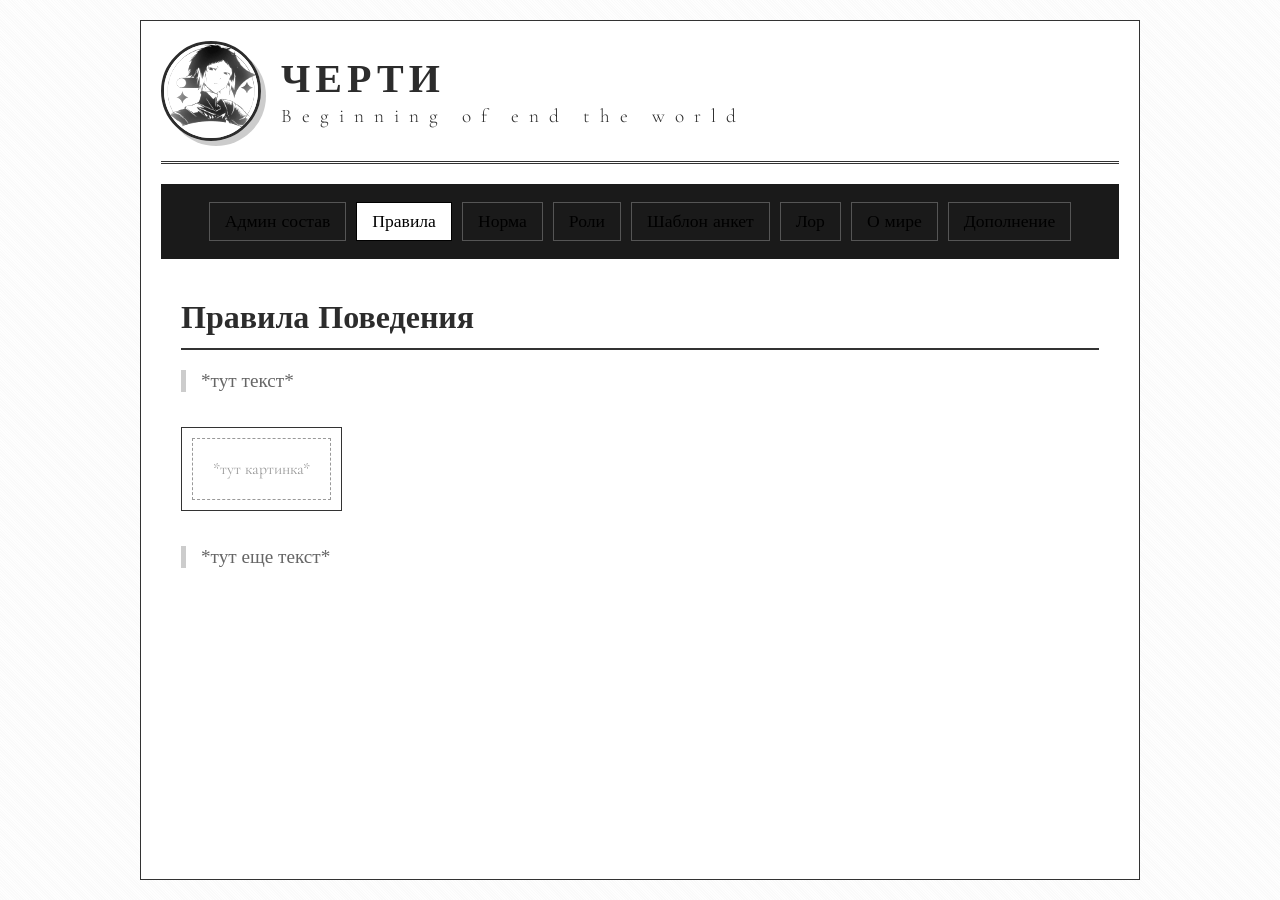
==== addition.html @ 8f694ada "Add files via upload" ====
<!DOCTYPE html>
<html lang="ru">
<head>
    <meta charset="UTF-8">
    <meta name="viewport" content="width=device-width, initial-scale=1.0">
    <title>Черти | Правила</title>
    <link href="https://fonts.googleapis.com/css2?family=Special+Elite&family=Cormorant+Garamond:wght@300;700&display=swap" rel="stylesheet">
    <link rel="stylesheet" href="style.css">
</head>
<body>

<div class="container">
    <header>
        <div class="logo-area">
            <div class="avatar-container">
                <img src="images/avatar.jpg" alt="Аватар">
            </div>
            <div class="site-title">
                <h1>Черти</h1>
                <span>Beginning of end the world</span>
            </div>
        </div>
    </header>

    <nav>
        <a href="index.html">Админ состав</a>
        <a href="rules.html" class="active">Правила</a>
        <a href="norm.html">Норма</a>
        <a href="roles.html">Роли</a>
        <a href="templates.html">Шаблон анкет</a>
        <a href="lore.html">Лор</a>
        <a href="world.html">О мире</a>
        <a href="addition.html">Дополнение</a>
    </nav>

    <div class="content-area">
        <div class="content-card">
            <h2>Правила Поведения</h2>
            
            <div class="placeholder-text">*тут текст*</div>
            
            <div class="img-wrapper">
                <!-- Сюда вставь ссылку на картинку из папки images -->
                <!-- <img src="images/tvoia_kartinka.jpg"> -->
                <div style="padding:20px; border:1px dashed #999; color:#999;">*тут картинка*</div>
            </div>
            
            <div class="placeholder-text">*тут еще текст*</div>
        </div>
    </div>
</div>

</body>
</html>
---- style.css ----
/* style.css */
* {
    margin: 0;
    padding: 0;
    box-sizing: border-box;
}

body {
    background-color: #f4f4f4;
    /* Эффект шума/газеты */
    background-image: 
        linear-gradient(rgba(255, 255, 255, 0.9), rgba(255, 255, 255, 0.9)),
        repeating-linear-gradient(45deg, #ccc 0px, #ccc 1px, transparent 1px, transparent 2px);
    color: #2c2c2c;
    font-family: 'Cormorant Garamond', serif;
    min-height: 100vh;
    display: flex;
    justify-content: center;
    padding: 20px;
}

.container {
    max-width: 1000px;
    width: 100%;
    background: rgba(255, 255, 255, 0.95);
    border: 1px solid #333;
    padding: 20px;
}

/* ШАПКА */
header {
    display: flex;
    align-items: center;
    justify-content: space-between;
    border-bottom: 3px double #333;
    padding-bottom: 20px;
    margin-bottom: 20px;
    flex-wrap: wrap;
}

.logo-area {
    display: flex;
    align-items: center;
    gap: 20px;
}

.avatar-container {
    width: 100px;
    height: 100px;
    border-radius: 50%;
    overflow: hidden;
    border: 3px solid #2c2c2c;
    box-shadow: 5px 5px 0px rgba(0,0,0,0.2);
}

.avatar-container img {
    width: 100%;
    height: 100%;
    object-fit: cover;
    filter: grayscale(100%) contrast(1.2);
}

.site-title h1 {
    font-family: 'Special Elite', cursive;
    font-size: 2.5rem;
    letter-spacing: 5px;
    text-transform: uppercase;
}

.site-title span {
    font-size: 1.2rem;
    font-weight: 300;
    letter-spacing: 10px;
}

/* НАВИГАЦИЯ */
nav {
    background: #1a1a1a;
    padding: 15px;
    margin-bottom: 20px;
    text-align: center;
}

nav a {
    color: #ddd;
    text-decoration: none;
    font-family: 'Special Elite', cursive;
    font-size: 1.1rem;
    border: 1px solid #555;
    padding: 8px 15px;
    display: inline-block;
    margin: 3px;
    transition: 0.3s;
}

nav a:hover, nav a.active {
    background: #fff;
    color: #000;
    border-color: #000;
}

/* КОНТЕНТ */
.content-area {
    min-height: 400px;
    padding: 20px;
}

.content-card h2 {
    font-family: 'Special Elite', cursive;
    font-size: 2rem;
    border-bottom: 2px solid #333;
    padding-bottom: 10px;
    margin-bottom: 20px;
}

/* ШАБЛОН КАРТИНОК */
.img-wrapper {
    margin: 20px 0;
    text-align: center;
    border: 1px solid #333;
    padding: 10px;
    background: #fff;
    display: inline-block;
}

.img-wrapper img {
    max-width: 100%;
    height: auto;
    filter: grayscale(80%);
    max-height: 400px;
}

/* Заглушки текста */
.placeholder-text {
    font-family: cursive;
    font-size: 1.2rem;
    color: #666;
    border-left: 5px solid #ccc;
    padding-left: 15px;
    margin: 15px 0;
}

/* --- Стиль для ссылок (Черный цвет) --- */
a {
    color: #000000 !important;         /* Черный цвет */
    text-decoration: underline;        /* Подчеркивание (можешь убрать, если не нужно) */
}

a:hover {
    color: #000000 !important;         /* При наведении тоже черный */
    text-decoration: none;             /* При наведении подчеркивание исчезает (или оставь) */
}

a:visited {
    color: #000000 !important;         /* Чтобы посещенные ссылки тоже были черными */
}
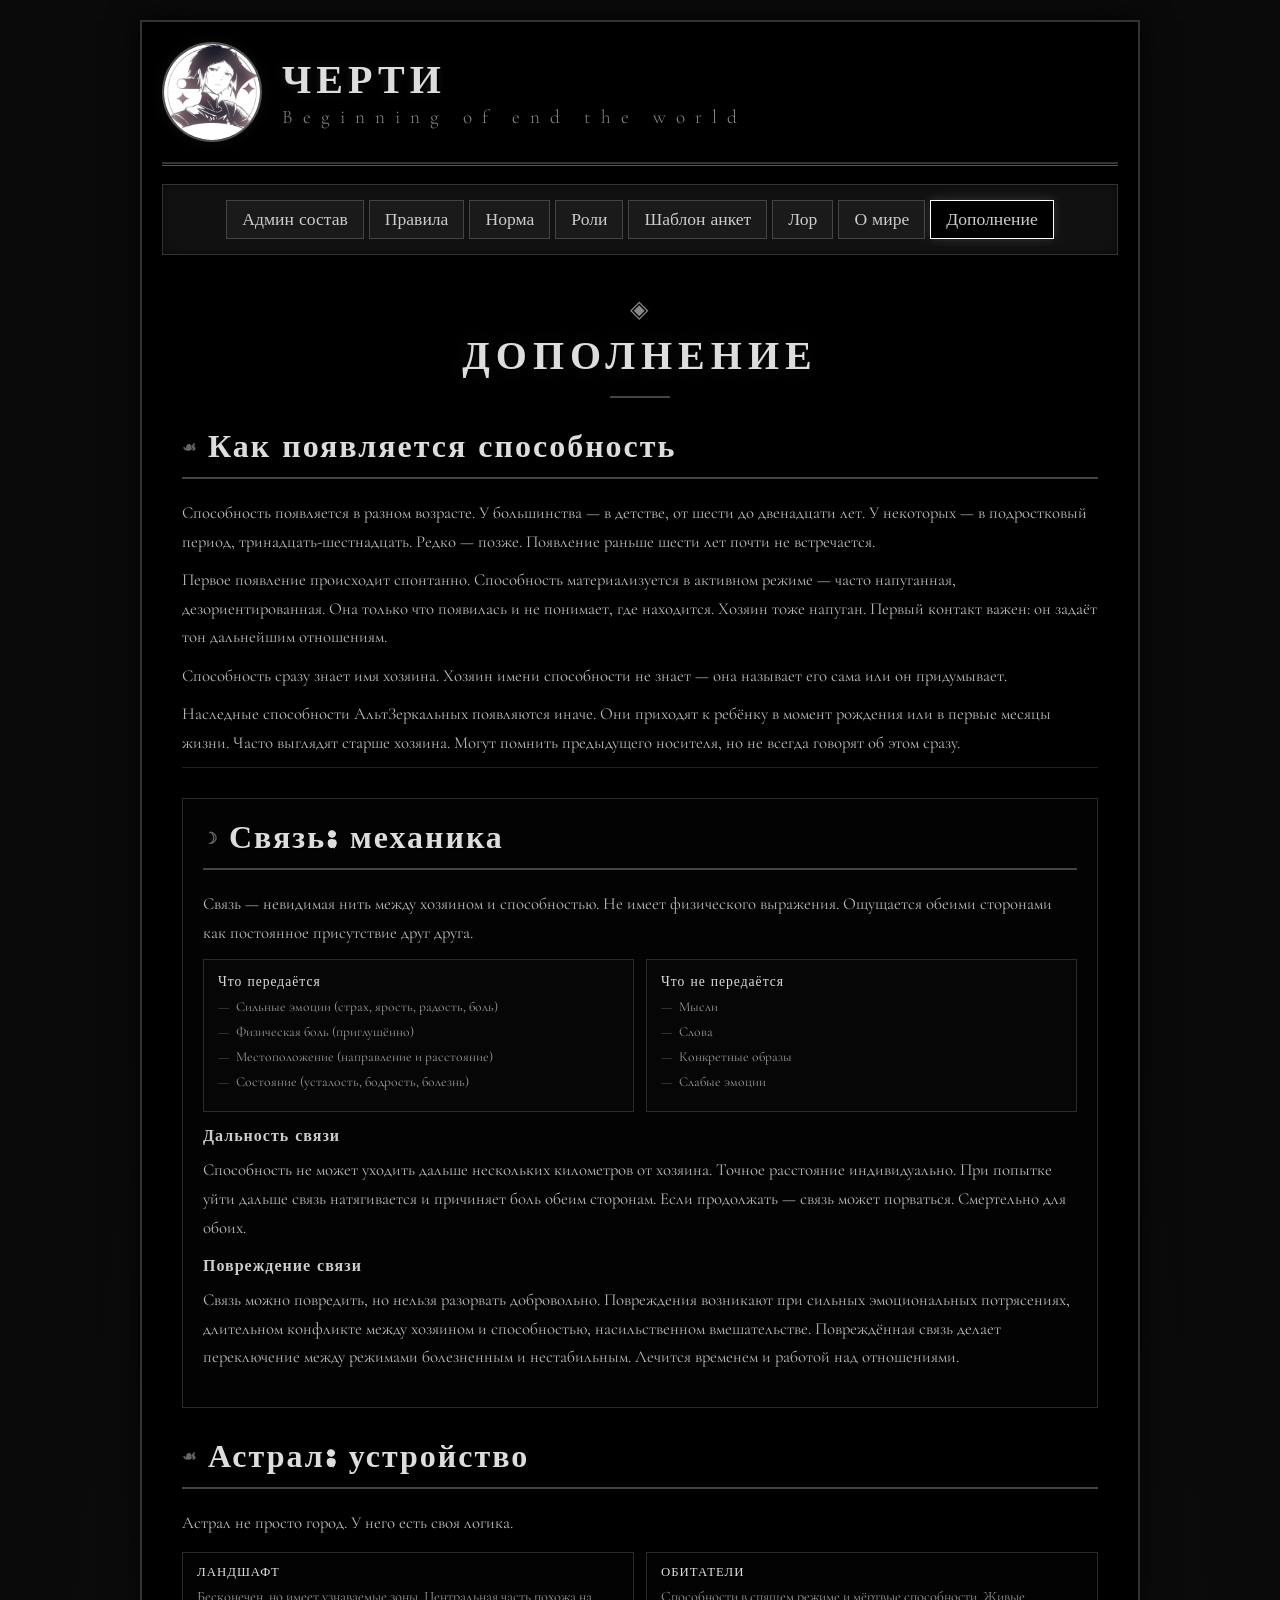
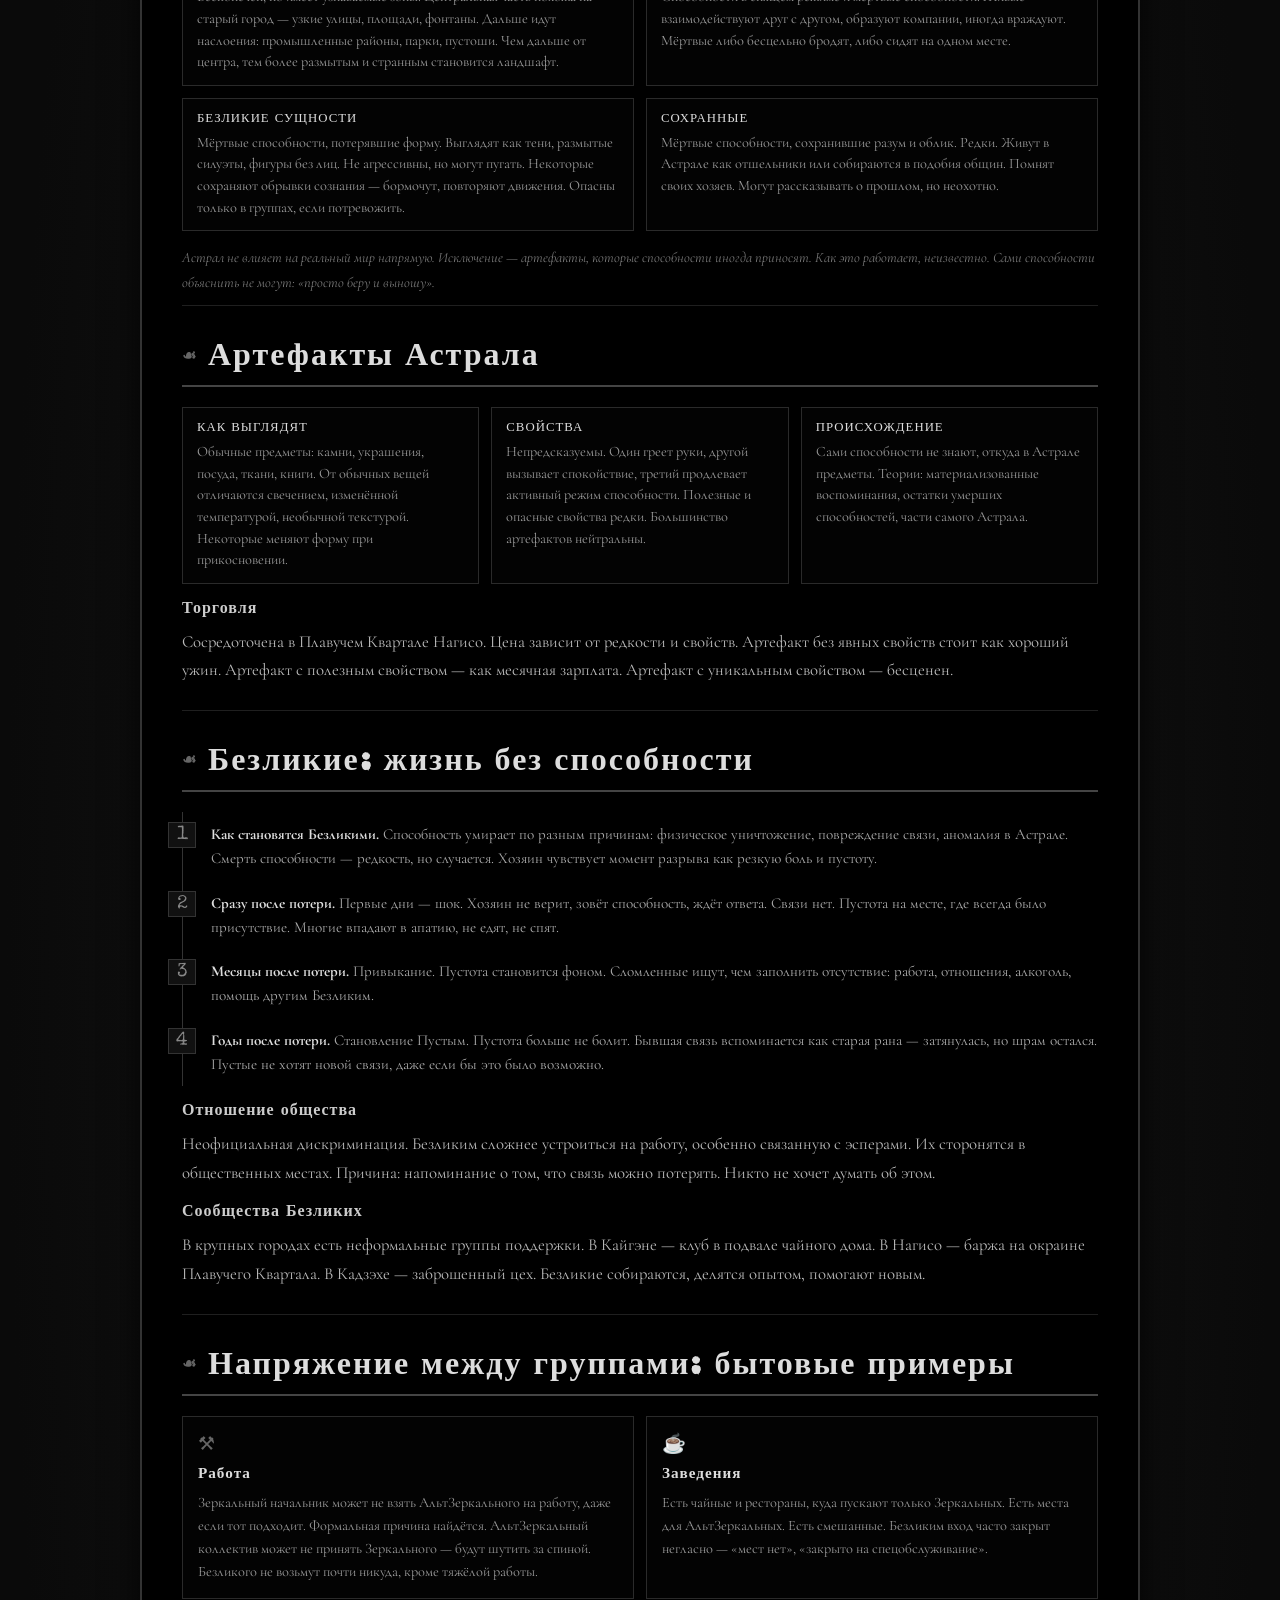
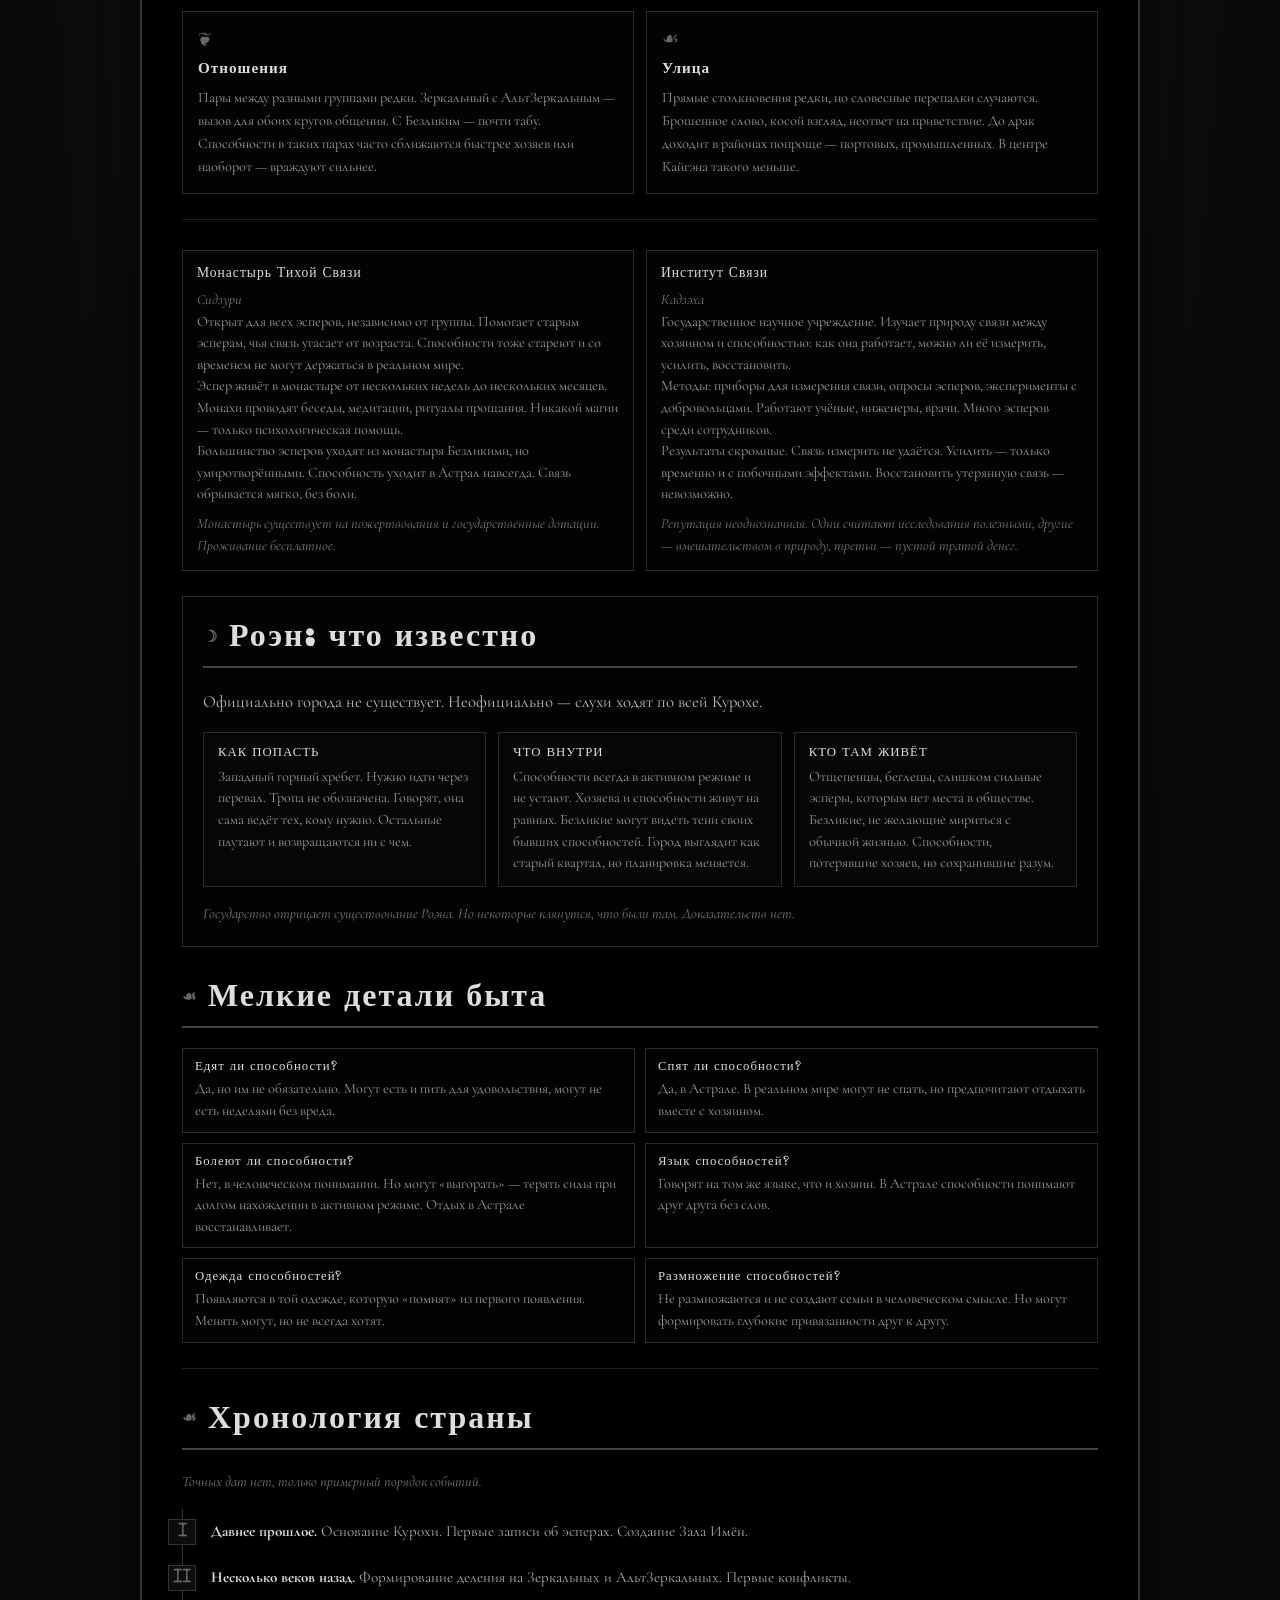
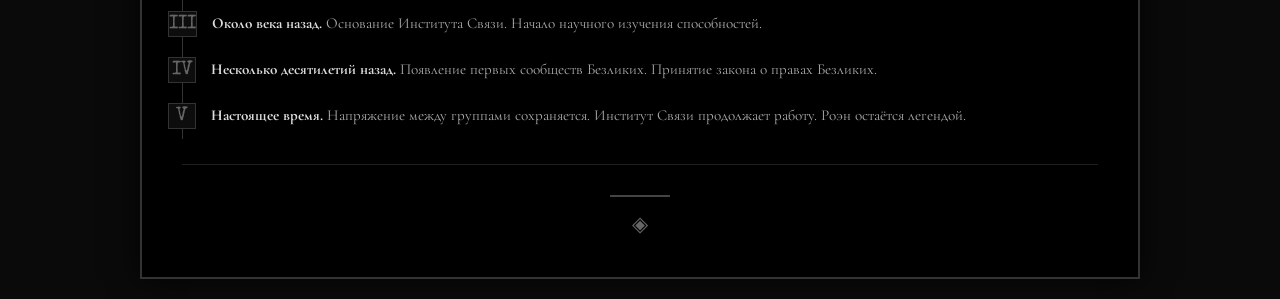
==== commit 9b81710d: "Add files via upload" ====
--- a/addition.html
+++ b/addition.html
@@ -3,8 +3,8 @@
 <head>
     <meta charset="UTF-8">
     <meta name="viewport" content="width=device-width, initial-scale=1.0">
-    <title>Черти | Правила</title>
-    <link href="https://fonts.googleapis.com/css2?family=Special+Elite&family=Cormorant+Garamond:wght@300;700&display=swap" rel="stylesheet">
+    <title>Черти | Дополнение</title>
+    <link href="https://fonts.googleapis.com/css2?family=Special+Elite&family=Cormorant+Garamond:wght@300;400;700&display=swap" rel="stylesheet">
     <link rel="stylesheet" href="style.css">
 </head>
 <body>
@@ -24,31 +24,335 @@
 
     <nav>
         <a href="index.html">Админ состав</a>
-        <a href="rules.html" class="active">Правила</a>
+        <a href="rules.html">Правила</a>
         <a href="norm.html">Норма</a>
         <a href="roles.html">Роли</a>
         <a href="templates.html">Шаблон анкет</a>
         <a href="lore.html">Лор</a>
         <a href="world.html">О мире</a>
-        <a href="addition.html">Дополнение</a>
+        <a href="addition.html" class="active">Дополнение</a>
     </nav>
 
     <div class="content-area">
         <div class="content-card">
-            <h2>Правила Поведения</h2>
             
-            <div class="placeholder-text">*тут текст*</div>
-            
-            <div class="img-wrapper">
-                <!-- Сюда вставь ссылку на картинку из папки images -->
-                <!-- <img src="images/tvoia_kartinka.jpg"> -->
-                <div style="padding:20px; border:1px dashed #999; color:#999;">*тут картинка*</div>
-            </div>
-            
-            <div class="placeholder-text">*тут еще текст*</div>
+            <!-- Заголовок -->
+            <div class="world-header">
+                <div class="world-symbol">◈</div>
+                <h1>Дополнение</h1>
+                <div class="world-divider"></div>
+            </div>
+
+            <!-- Как появляется способность -->
+            <div class="world-section" id="appearance">
+                <h2 class="world-section-title">
+                    <span class="world-section-icon">☙</span> Как появляется способность
+                </h2>
+                <p>Способность появляется в разном возрасте. У большинства — в детстве, от шести до двенадцати лет. У некоторых — в подростковый период, тринадцать-шестнадцать. Редко — позже. Появление раньше шести лет почти не встречается.</p>
+                <p>Первое появление происходит спонтанно. Способность материализуется в активном режиме — часто напуганная, дезориентированная. Она только что появилась и не понимает, где находится. Хозяин тоже напуган. Первый контакт важен: он задаёт тон дальнейшим отношениям.</p>
+                <p>Способность сразу знает имя хозяина. Хозяин имени способности не знает — она называет его сама или он придумывает.</p>
+                <p>Наследные способности АльтЗеркальных появляются иначе. Они приходят к ребёнку в момент рождения или в первые месяцы жизни. Часто выглядят старше хозяина. Могут помнить предыдущего носителя, но не всегда говорят об этом сразу.</p>
+            </div>
+
+            <!-- Связь: механика -->
+            <div class="world-section world-section--highlight" id="bond">
+                <h2 class="world-section-title">
+                    <span class="world-section-icon">☽</span> Связь: механика
+                </h2>
+                <p>Связь — невидимая нить между хозяином и способностью. Не имеет физического выражения. Ощущается обеими сторонами как постоянное присутствие друг друга.</p>
+
+                <div class="world-dual">
+                    <div class="world-dual-card">
+                        <div class="world-dual-label">Что передаётся</div>
+                        <ul class="world-list world-list--tight">
+                            <li>Сильные эмоции (страх, ярость, радость, боль)</li>
+                            <li>Физическая боль (приглушённо)</li>
+                            <li>Местоположение (направление и расстояние)</li>
+                            <li>Состояние (усталость, бодрость, болезнь)</li>
+                        </ul>
+                    </div>
+                    <div class="world-dual-card">
+                        <div class="world-dual-label">Что не передаётся</div>
+                        <ul class="world-list world-list--tight">
+                            <li>Мысли</li>
+                            <li>Слова</li>
+                            <li>Конкретные образы</li>
+                            <li>Слабые эмоции</li>
+                        </ul>
+                    </div>
+                </div>
+
+                <div class="world-subsection">
+                    <h3>Дальность связи</h3>
+                    <p>Способность не может уходить дальше нескольких километров от хозяина. Точное расстояние индивидуально. При попытке уйти дальше связь натягивается и причиняет боль обеим сторонам. Если продолжать — связь может порваться. Смертельно для обоих.</p>
+                </div>
+
+                <div class="world-subsection">
+                    <h3>Повреждение связи</h3>
+                    <p>Связь можно повредить, но нельзя разорвать добровольно. Повреждения возникают при сильных эмоциональных потрясениях, длительном конфликте между хозяином и способностью, насильственном вмешательстве. Повреждённая связь делает переключение между режимами болезненным и нестабильным. Лечится временем и работой над отношениями.</p>
+                </div>
+            </div>
+
+            <!-- Астрал: устройство -->
+            <div class="world-section" id="astral-details">
+                <h2 class="world-section-title">
+                    <span class="world-section-icon">☙</span> Астрал: устройство
+                </h2>
+                <p>Астрал не просто город. У него есть своя логика.</p>
+
+                <div class="world-info-grid">
+                    <div class="world-info-card">
+                        <div class="world-info-label">Ландшафт</div>
+                        <p>Бесконечен, но имеет узнаваемые зоны. Центральная часть похожа на старый город — узкие улицы, площади, фонтаны. Дальше идут наслоения: промышленные районы, парки, пустоши. Чем дальше от центра, тем более размытым и странным становится ландшафт.</p>
+                    </div>
+                    <div class="world-info-card">
+                        <div class="world-info-label">Обитатели</div>
+                        <p>Способности в спящем режиме и мёртвые способности. Живые взаимодействуют друг с другом, образуют компании, иногда враждуют. Мёртвые либо бесцельно бродят, либо сидят на одном месте.</p>
+                    </div>
+                    <div class="world-info-card">
+                        <div class="world-info-label">Безликие сущности</div>
+                        <p>Мёртвые способности, потерявшие форму. Выглядят как тени, размытые силуэты, фигуры без лиц. Не агрессивны, но могут пугать. Некоторые сохраняют обрывки сознания — бормочут, повторяют движения. Опасны только в группах, если потревожить.</p>
+                    </div>
+                    <div class="world-info-card">
+                        <div class="world-info-label">Сохранные</div>
+                        <p>Мёртвые способности, сохранившие разум и облик. Редки. Живут в Астрале как отшельники или собираются в подобия общин. Помнят своих хозяев. Могут рассказывать о прошлом, но неохотно.</p>
+                    </div>
+                </div>
+
+                <p class="world-note">Астрал не влияет на реальный мир напрямую. Исключение — артефакты, которые способности иногда приносят. Как это работает, неизвестно. Сами способности объяснить не могут: «просто беру и выношу».</p>
+            </div>
+
+            <!-- Артефакты Астрала -->
+            <div class="world-section" id="artifacts">
+                <h2 class="world-section-title">
+                    <span class="world-section-icon">☙</span> Артефакты Астрала
+                </h2>
+
+                <div class="world-info-grid world-info-grid--three">
+                    <div class="world-info-card">
+                        <div class="world-info-label">Как выглядят</div>
+                        <p>Обычные предметы: камни, украшения, посуда, ткани, книги. От обычных вещей отличаются свечением, изменённой температурой, необычной текстурой. Некоторые меняют форму при прикосновении.</p>
+                    </div>
+                    <div class="world-info-card">
+                        <div class="world-info-label">Свойства</div>
+                        <p>Непредсказуемы. Один греет руки, другой вызывает спокойствие, третий продлевает активный режим способности. Полезные и опасные свойства редки. Большинство артефактов нейтральны.</p>
+                    </div>
+                    <div class="world-info-card">
+                        <div class="world-info-label">Происхождение</div>
+                        <p>Сами способности не знают, откуда в Астрале предметы. Теории: материализованные воспоминания, остатки умерших способностей, части самого Астрала.</p>
+                    </div>
+                </div>
+
+                <div class="world-subsection">
+                    <h3>Торговля</h3>
+                    <p>Сосредоточена в Плавучем Квартале Нагисо. Цена зависит от редкости и свойств. Артефакт без явных свойств стоит как хороший ужин. Артефакт с полезным свойством — как месячная зарплата. Артефакт с уникальным свойством — бесценен.</p>
+                </div>
+            </div>
+
+            <!-- Безликие: жизнь без способности -->
+            <div class="world-section" id="faceless-life">
+                <h2 class="world-section-title">
+                    <span class="world-section-icon">☙</span> Безликие: жизнь без способности
+                </h2>
+
+                <div class="world-timeline">
+                    <div class="world-timeline-item">
+                        <div class="world-timeline-marker">1</div>
+                        <div class="world-timeline-content">
+                            <strong>Как становятся Безликими.</strong> Способность умирает по разным причинам: физическое уничтожение, повреждение связи, аномалия в Астрале. Смерть способности — редкость, но случается. Хозяин чувствует момент разрыва как резкую боль и пустоту.
+                        </div>
+                    </div>
+                    <div class="world-timeline-item">
+                        <div class="world-timeline-marker">2</div>
+                        <div class="world-timeline-content">
+                            <strong>Сразу после потери.</strong> Первые дни — шок. Хозяин не верит, зовёт способность, ждёт ответа. Связи нет. Пустота на месте, где всегда было присутствие. Многие впадают в апатию, не едят, не спят.
+                        </div>
+                    </div>
+                    <div class="world-timeline-item">
+                        <div class="world-timeline-marker">3</div>
+                        <div class="world-timeline-content">
+                            <strong>Месяцы после потери.</strong> Привыкание. Пустота становится фоном. Сломленные ищут, чем заполнить отсутствие: работа, отношения, алкоголь, помощь другим Безликим.
+                        </div>
+                    </div>
+                    <div class="world-timeline-item">
+                        <div class="world-timeline-marker">4</div>
+                        <div class="world-timeline-content">
+                            <strong>Годы после потери.</strong> Становление Пустым. Пустота больше не болит. Бывшая связь вспоминается как старая рана — затянулась, но шрам остался. Пустые не хотят новой связи, даже если бы это было возможно.
+                        </div>
+                    </div>
+                </div>
+
+                <div class="world-subsection">
+                    <h3>Отношение общества</h3>
+                    <p>Неофициальная дискриминация. Безликим сложнее устроиться на работу, особенно связанную с эсперами. Их сторонятся в общественных местах. Причина: напоминание о том, что связь можно потерять. Никто не хочет думать об этом.</p>
+                </div>
+
+                <div class="world-subsection">
+                    <h3>Сообщества Безликих</h3>
+                    <p>В крупных городах есть неформальные группы поддержки. В Кайгэне — клуб в подвале чайного дома. В Нагисо — баржа на окраине Плавучего Квартала. В Кадзэхе — заброшенный цех. Безликие собираются, делятся опытом, помогают новым.</p>
+                </div>
+            </div>
+
+            <!-- Напряжение между группами -->
+            <div class="world-section" id="tension">
+                <h2 class="world-section-title">
+                    <span class="world-section-icon">☙</span> Напряжение между группами: бытовые примеры
+                </h2>
+
+                <div class="world-tension-grid">
+                    <div class="world-tension-card">
+                        <div class="world-tension-icon">⚒</div>
+                        <h3>Работа</h3>
+                        <p>Зеркальный начальник может не взять АльтЗеркального на работу, даже если тот подходит. Формальная причина найдётся. АльтЗеркальный коллектив может не принять Зеркального — будут шутить за спиной. Безликого не возьмут почти никуда, кроме тяжёлой работы.</p>
+                    </div>
+                    <div class="world-tension-card">
+                        <div class="world-tension-icon">☕</div>
+                        <h3>Заведения</h3>
+                        <p>Есть чайные и рестораны, куда пускают только Зеркальных. Есть места для АльтЗеркальных. Есть смешанные. Безликим вход часто закрыт негласно — «мест нет», «закрыто на спецобслуживание».</p>
+                    </div>
+                    <div class="world-tension-card">
+                        <div class="world-tension-icon">❦</div>
+                        <h3>Отношения</h3>
+                        <p>Пары между разными группами редки. Зеркальный с АльтЗеркальным — вызов для обоих кругов общения. С Безликим — почти табу. Способности в таких парах часто сближаются быстрее хозяев или наоборот — враждуют сильнее.</p>
+                    </div>
+                    <div class="world-tension-card">
+                        <div class="world-tension-icon">☙</div>
+                        <h3>Улица</h3>
+                        <p>Прямые столкновения редки, но словесные перепалки случаются. Брошенное слово, косой взгляд, неответ на приветствие. До драк доходит в районах попроще — портовых, промышленных. В центре Кайгэна такого меньше.</p>
+                    </div>
+                </div>
+            </div>
+
+            <!-- Монастырь Тихой Связи и Институт Связи -->
+            <div class="world-dual">
+                <div class="world-dual-card">
+                    <div class="world-dual-label">Монастырь Тихой Связи</div>
+                    <p class="world-note">Сидзури</p>
+                    <p>Открыт для всех эсперов, независимо от группы. Помогает старым эсперам, чья связь угасает от возраста. Способности тоже стареют и со временем не могут держаться в реальном мире.</p>
+                    <p>Эспер живёт в монастыре от нескольких недель до нескольких месяцев. Монахи проводят беседы, медитации, ритуалы прощания. Никакой магии — только психологическая помощь.</p>
+                    <p>Большинство эсперов уходят из монастыря Безликими, но умиротворёнными. Способность уходит в Астрал навсегда. Связь обрывается мягко, без боли.</p>
+                    <p class="world-note">Монастырь существует на пожертвования и государственные дотации. Проживание бесплатное.</p>
+                </div>
+                <div class="world-dual-card">
+                    <div class="world-dual-label">Институт Связи</div>
+                    <p class="world-note">Кадзэха</p>
+                    <p>Государственное научное учреждение. Изучает природу связи между хозяином и способностью: как она работает, можно ли её измерить, усилить, восстановить.</p>
+                    <p>Методы: приборы для измерения связи, опросы эсперов, эксперименты с добровольцами. Работают учёные, инженеры, врачи. Много эсперов среди сотрудников.</p>
+                    <p>Результаты скромные. Связь измерить не удаётся. Усилить — только временно и с побочными эффектами. Восстановить утерянную связь — невозможно.</p>
+                    <p class="world-note">Репутация неоднозначная. Одни считают исследования полезными, другие — вмешательством в природу, третьи — пустой тратой денег.</p>
+                </div>
+            </div>
+
+            <!-- Роэн -->
+            <div class="world-section world-section--mystery" id="roen">
+                <h2 class="world-section-title">
+                    <span class="world-section-icon">☽</span> Роэн: что известно
+                </h2>
+                <p>Официально города не существует. Неофициально — слухи ходят по всей Курохе.</p>
+                
+                <div class="world-info-grid world-info-grid--three">
+                    <div class="world-info-card">
+                        <div class="world-info-label">Как попасть</div>
+                        <p>Западный горный хребет. Нужно идти через перевал. Тропа не обозначена. Говорят, она сама ведёт тех, кому нужно. Остальные плутают и возвращаются ни с чем.</p>
+                    </div>
+                    <div class="world-info-card">
+                        <div class="world-info-label">Что внутри</div>
+                        <p>Способности всегда в активном режиме и не устают. Хозяева и способности живут на равных. Безликие могут видеть тени своих бывших способностей. Город выглядит как старый квартал, но планировка меняется.</p>
+                    </div>
+                    <div class="world-info-card">
+                        <div class="world-info-label">Кто там живёт</div>
+                        <p>Отщепенцы, беглецы, слишком сильные эсперы, которым нет места в обществе. Безликие, не желающие мириться с обычной жизнью. Способности, потерявшие хозяев, но сохранившие разум.</p>
+                    </div>
+                </div>
+
+                <p class="world-note">Государство отрицает существование Роэна. Но некоторые клянутся, что были там. Доказательств нет.</p>
+            </div>
+
+            <!-- Мелкие детали быта -->
+            <div class="world-section" id="everyday">
+                <h2 class="world-section-title">
+                    <span class="world-section-icon">☙</span> Мелкие детали быта
+                </h2>
+
+                <div class="world-details-grid">
+                    <div class="world-detail-item">
+                        <span class="world-detail-q">Едят ли способности?</span>
+                        <span class="world-detail-a">Да, но им не обязательно. Могут есть и пить для удовольствия, могут не есть неделями без вреда.</span>
+                    </div>
+                    <div class="world-detail-item">
+                        <span class="world-detail-q">Спят ли способности?</span>
+                        <span class="world-detail-a">Да, в Астрале. В реальном мире могут не спать, но предпочитают отдыхать вместе с хозяином.</span>
+                    </div>
+                    <div class="world-detail-item">
+                        <span class="world-detail-q">Болеют ли способности?</span>
+                        <span class="world-detail-a">Нет, в человеческом понимании. Но могут «выгорать» — терять силы при долгом нахождении в активном режиме. Отдых в Астрале восстанавливает.</span>
+                    </div>
+                    <div class="world-detail-item">
+                        <span class="world-detail-q">Язык способностей?</span>
+                        <span class="world-detail-a">Говорят на том же языке, что и хозяин. В Астрале способности понимают друг друга без слов.</span>
+                    </div>
+                    <div class="world-detail-item">
+                        <span class="world-detail-q">Одежда способностей?</span>
+                        <span class="world-detail-a">Появляются в той одежде, которую «помнят» из первого появления. Менять могут, но не всегда хотят.</span>
+                    </div>
+                    <div class="world-detail-item">
+                        <span class="world-detail-q">Размножение способностей?</span>
+                        <span class="world-detail-a">Не размножаются и не создают семьи в человеческом смысле. Но могут формировать глубокие привязанности друг к другу.</span>
+                    </div>
+                </div>
+            </div>
+
+            <!-- Хронология -->
+            <div class="world-section" id="timeline">
+                <h2 class="world-section-title">
+                    <span class="world-section-icon">☙</span> Хронология страны
+                </h2>
+                <p class="world-note">Точных дат нет, только примерный порядок событий.</p>
+
+                <div class="world-timeline">
+                    <div class="world-timeline-item">
+                        <div class="world-timeline-marker world-timeline-marker--dark">I</div>
+                        <div class="world-timeline-content">
+                            <strong>Давнее прошлое.</strong> Основание Курохи. Первые записи об эсперах. Создание Зала Имён.
+                        </div>
+                    </div>
+                    <div class="world-timeline-item">
+                        <div class="world-timeline-marker world-timeline-marker--dark">II</div>
+                        <div class="world-timeline-content">
+                            <strong>Несколько веков назад.</strong> Формирование деления на Зеркальных и АльтЗеркальных. Первые конфликты.
+                        </div>
+                    </div>
+                    <div class="world-timeline-item">
+                        <div class="world-timeline-marker world-timeline-marker--dark">III</div>
+                        <div class="world-timeline-content">
+                            <strong>Около века назад.</strong> Основание Института Связи. Начало научного изучения способностей.
+                        </div>
+                    </div>
+                    <div class="world-timeline-item">
+                        <div class="world-timeline-marker world-timeline-marker--dark">IV</div>
+                        <div class="world-timeline-content">
+                            <strong>Несколько десятилетий назад.</strong> Появление первых сообществ Безликих. Принятие закона о правах Безликих.
+                        </div>
+                    </div>
+                    <div class="world-timeline-item">
+                        <div class="world-timeline-marker world-timeline-marker--dark">V</div>
+                        <div class="world-timeline-content">
+                            <strong>Настоящее время.</strong> Напряжение между группами сохраняется. Институт Связи продолжает работу. Роэн остаётся легендой.
+                        </div>
+                    </div>
+                </div>
+            </div>
+
+            <!-- Футер -->
+            <div class="world-footer">
+                <div class="world-divider"></div>
+                <div class="world-symbol">◈</div>
+            </div>
+
         </div>
     </div>
 </div>
 
+<script src="script.js"></script>
 </body>
 </html>
--- a/style.css
+++ b/style.css
@@ -6,25 +6,27 @@
 }
 
 body {
-    background-color: #f4f4f4;
-    /* Эффект шума/газеты */
+    background-color: #0a0a0a;
     background-image: 
-        linear-gradient(rgba(255, 255, 255, 0.9), rgba(255, 255, 255, 0.9)),
-        repeating-linear-gradient(45deg, #ccc 0px, #ccc 1px, transparent 1px, transparent 2px);
-    color: #2c2c2c;
+        radial-gradient(ellipse at center, rgba(30,30,30,0.7) 0%, #0a0a0a 70%),
+        url("data:image/svg+xml,%3Csvg width='4' height='4' xmlns='http://www.w3.org/2000/svg'%3E%3Ccircle cx='2' cy='2' r='0.5' fill='%23333'/%3E%3C/svg%3E");
+    color: #ccc;
     font-family: 'Cormorant Garamond', serif;
     min-height: 100vh;
     display: flex;
     justify-content: center;
     padding: 20px;
+    overflow-x: hidden;
 }
 
 .container {
     max-width: 1000px;
     width: 100%;
-    background: rgba(255, 255, 255, 0.95);
-    border: 1px solid #333;
+    background: rgba(0, 0, 0, 1);
+    border: 2px solid #333;
     padding: 20px;
+    box-shadow: 0 0 30px rgba(0,0,0,0.8), inset 0 0 20px rgba(0,0,0,0.5);
+    overflow-x: hidden;
 }
 
 /* ШАПКА */
@@ -32,10 +34,21 @@
     display: flex;
     align-items: center;
     justify-content: space-between;
-    border-bottom: 3px double #333;
+    border-bottom: 2px solid #333;
     padding-bottom: 20px;
     margin-bottom: 20px;
     flex-wrap: wrap;
+    position: relative;
+}
+
+header::after {
+    content: '';
+    position: absolute;
+    bottom: -4px;
+    left: 0;
+    width: 100%;
+    height: 1px;
+    background: #555;
 }
 
 .logo-area {
@@ -49,15 +62,15 @@
     height: 100px;
     border-radius: 50%;
     overflow: hidden;
-    border: 3px solid #2c2c2c;
-    box-shadow: 5px 5px 0px rgba(0,0,0,0.2);
+    border: 2px solid #555;
+    box-shadow: 0 0 15px rgba(255,255,255,0.05);
+    flex-shrink: 0;
 }
 
 .avatar-container img {
     width: 100%;
     height: 100%;
     object-fit: cover;
-    filter: grayscale(100%) contrast(1.2);
 }
 
 .site-title h1 {
@@ -65,38 +78,58 @@
     font-size: 2.5rem;
     letter-spacing: 5px;
     text-transform: uppercase;
+    color: #ddd;
+    text-shadow: 2px 2px 0px #000, 0 0 10px rgba(255,255,255,0.1);
+    word-wrap: break-word;
 }
 
 .site-title span {
     font-size: 1.2rem;
     font-weight: 300;
     letter-spacing: 10px;
+    color: #888;
+    display: block;
 }
 
 /* НАВИГАЦИЯ */
 nav {
-    background: #1a1a1a;
+    background: #111;
+    border: 1px solid #333;
     padding: 15px;
     margin-bottom: 20px;
     text-align: center;
+    display: flex;
+    flex-wrap: wrap;
+    justify-content: center;
+    gap: 5px;
+    box-shadow: inset 0 0 10px rgba(0,0,0,0.5);
 }
 
 nav a {
-    color: #ddd;
+    color: #999;
     text-decoration: none;
     font-family: 'Special Elite', cursive;
     font-size: 1.1rem;
-    border: 1px solid #555;
+    border: 1px solid #444;
     padding: 8px 15px;
     display: inline-block;
-    margin: 3px;
     transition: 0.3s;
-}
-
-nav a:hover, nav a.active {
-    background: #fff;
-    color: #000;
-    border-color: #000;
+    white-space: nowrap;
+    background-color: #1a1a1a;
+}
+
+nav a:hover {
+    background: #000;
+    color: #fff;
+    border-color: #fff;
+    box-shadow: 0 0 10px rgba(255,255,255,0.1);
+}
+
+nav a.active {
+    background: #000;
+    color: #fff;
+    border-color: #fff;
+    box-shadow: 0 0 10px rgba(255,255,255,0.15);
 }
 
 /* КОНТЕНТ */
@@ -108,49 +141,1724 @@
 .content-card h2 {
     font-family: 'Special Elite', cursive;
     font-size: 2rem;
-    border-bottom: 2px solid #333;
+    color: #ddd;
+    border-bottom: 2px solid #444;
     padding-bottom: 10px;
     margin-bottom: 20px;
+    text-shadow: 1px 1px 0px #000;
+    word-wrap: break-word;
 }
 
 /* ШАБЛОН КАРТИНОК */
 .img-wrapper {
     margin: 20px 0;
     text-align: center;
-    border: 1px solid #333;
+    border: 1px solid #444;
     padding: 10px;
-    background: #fff;
+    background: #111;
     display: inline-block;
+    max-width: 100%;
+    box-shadow: 0 0 15px rgba(0,0,0,0.5);
 }
 
 .img-wrapper img {
     max-width: 100%;
     height: auto;
-    filter: grayscale(80%);
+    filter: grayscale(100%) contrast(1.2) brightness(0.9);
     max-height: 400px;
+    object-fit: contain;
 }
 
 /* Заглушки текста */
 .placeholder-text {
-    font-family: cursive;
+    font-size: 1.2rem;
+    color: #bbb;
+    border-left: 3px solid #555;
+    padding-left: 15px;
+    margin: 15px 0;
+    line-height: 1.5;
+}
+
+/* ССЫЛКИ */
+a {
+    color: #ccc !important;
+    text-decoration: underline;
+    transition: 0.2s;
+}
+
+a:hover {
+    color: #fff !important;
+    text-decoration: none;
+}
+
+a:visited {
+    color: #aaa !important;
+}
+
+/* --- АДАПТАЦИЯ ДЛЯ ТЕЛЕФОНОВ И ПЛАНШЕТОВ --- */
+
+@media screen and (max-width: 768px) {
+    
+    body {
+        padding: 10px;
+    }
+
+    .container {
+        padding: 15px;
+        border-width: 1px;
+    }
+
+    header {
+        flex-direction: column;
+        text-align: center;
+        gap: 15px;
+        padding-bottom: 15px;
+        margin-bottom: 15px;
+    }
+
+    .logo-area {
+        flex-direction: column;
+        align-items: center;
+        gap: 15px;
+    }
+
+    .avatar-container {
+        width: 80px;
+        height: 80px;
+    }
+
+    .site-title h1 {
+        font-size: 1.8rem;
+        letter-spacing: 3px;
+    }
+
+    .site-title span {
+        font-size: 1rem;
+        letter-spacing: 6px;
+        margin-top: 5px;
+    }
+
+    nav {
+        padding: 12px 8px;
+        gap: 5px;
+    }
+
+    nav a {
+        font-size: 1rem;
+        padding: 10px 14px;
+        flex: 1 1 auto;
+        min-width: 85px;
+        max-width: 45%;
+        text-align: center;
+    }
+
+    .content-area {
+        padding: 15px 5px;
+        min-height: auto;
+    }
+
+    .content-card h2 {
+        font-size: 1.6rem;
+    }
+
+    .placeholder-text {
+        font-size: 1.1rem;
+        padding-left: 12px;
+    }
+
+    .img-wrapper {
+        width: 100%;
+        display: block;
+        margin: 15px 0;
+        padding: 8px;
+    }
+
+    .img-wrapper img {
+        width: 100%;
+        height: auto;
+        max-height: 300px;
+    }
+}
+
+@media screen and (max-width: 480px) {
+    
+    body {
+        padding: 5px;
+    }
+
+    .container {
+        padding: 10px;
+    }
+
+    header {
+        gap: 10px;
+        padding-bottom: 10px;
+        margin-bottom: 10px;
+    }
+
+    .logo-area {
+        gap: 10px;
+    }
+
+    .avatar-container {
+        width: 65px;
+        height: 65px;
+    }
+
+    .site-title h1 {
+        font-size: 1.5rem;
+        letter-spacing: 2px;
+    }
+
+    .site-title span {
+        font-size: 0.9rem;
+        letter-spacing: 4px;
+    }
+
+    nav {
+        padding: 8px 5px;
+        gap: 4px;
+    }
+
+    nav a {
+        font-size: 0.9rem;
+        padding: 8px 12px;
+        min-width: 75px;
+        max-width: 48%;
+    }
+
+    .content-card h2 {
+        font-size: 1.4rem;
+    }
+
+    .placeholder-text {
+        font-size: 1rem;
+    }
+
+    .img-wrapper img {
+        max-height: 200px;
+    }
+}
+
+/* ========== СТИЛИ ДЛЯ РОЛЕЙ ========== */
+
+/* Заголовок фракции */
+.faction-title {
+    font-family: 'Special Elite', cursive;
+    font-size: 1.3rem;
+    color: #ddd;
+    margin: 25px 0 10px 0;
+    padding-bottom: 5px;
+    border-bottom: 1px dashed #444;
+}
+
+/* Список ролей */
+.roles-list {
+    display: flex;
+    flex-direction: column;
+    gap: 4px;
+    margin-bottom: 10px;
+}
+
+/* Одна строка роли */
+.role-item {
+    font-size: 1.1rem;
+    color: #bbb;
+    display: flex;
+    align-items: center;
+    gap: 8px;
+    padding: 3px 0;
+}
+
+/* Иконка статуса */
+.status {
+    display: inline-block;
+    width: 24px;
+    height: 24px;
+    background-size: contain;
+    background-repeat: no-repeat;
+    background-position: center;
+    flex-shrink: 0;
+    margin-left: 5px;
+}
+
+/* Свободно — нет картинки (пусто) */
+.status-free {
+    background-image: none;
+}
+
+/* Занято */
+.status-taken {
+    background-image: url('images/status-taken.png');
+}
+
+/* Бронь */
+.status-reserved {
+    background-image: url('images/status-reserved.png');
+}
+
+/* Ищем активно */
+.status-searching {
+    background-image: url('images/status-searching.png');
+}
+
+/* Адаптация для телефонов */
+@media screen and (max-width: 768px) {
+    .faction-title {
+        font-size: 1.1rem;
+    }
+    
+    .role-item {
+        font-size: 1rem;
+    }
+    
+    .status {
+        width: 20px;
+        height: 20px;
+    }
+}
+
+@media screen and (max-width: 480px) {
+    .faction-title {
+        font-size: 1rem;
+    }
+    
+    .role-item {
+        font-size: 0.9rem;
+    }
+    
+    .status {
+        width: 18px;
+        height: 18px;
+    }
+}
+
+/* ========== ЛОР ========== */
+
+.lore-header {
+    text-align: center;
+    margin-bottom: 25px;
+}
+
+.lore-header .lore-symbol {
+    font-size: 1.5rem;
+    color: #888;
+    margin-bottom: 8px;
+    letter-spacing: 3px;
+}
+
+.lore-header h1 {
+    font-family: 'Special Elite', cursive;
+    font-size: 3rem;
+    color: #ddd;
+    letter-spacing: 8px;
+    text-transform: uppercase;
+    margin: 0 0 5px 0;
+    text-shadow: 2px 2px 0px #000, 0 0 20px rgba(255,255,255,0.08);
+}
+
+.lore-subtitle {
+    font-family: 'Cormorant Garamond', serif;
+    font-size: 1.3rem;
+    color: #777;
+    letter-spacing: 6px;
+    text-transform: lowercase;
+    font-weight: 300;
+    margin-bottom: 15px;
+}
+
+.lore-divider {
+    width: 80px;
+    height: 2px;
+    background: #444;
+    margin: 0 auto;
+}
+
+/* Секция */
+.lore-section {
+    margin: 20px 0;
+    padding: 10px 10px 10px 45px;
+    position: relative;
+    border-left: 1px solid #333;
+}
+
+.lore-section p {
+    font-size: 1.1rem;
+    color: #bbb;
+    line-height: 1.7;
+    margin-bottom: 10px;
+    font-weight: 400;
+}
+
+.lore-section p:last-child {
+    margin-bottom: 0;
+}
+
+.lore-section-icon {
+    position: absolute;
+    left: 12px;
+    top: 10px;
     font-size: 1.2rem;
     color: #666;
-    border-left: 5px solid #ccc;
+}
+
+/* Разделитель секций */
+.lore-section-divider {
+    text-align: center;
+    font-family: 'Special Elite', cursive;
+    font-size: 0.9rem;
+    color: #888;
+    letter-spacing: 3px;
+    margin: 30px 0 15px 0;
+    text-transform: uppercase;
+}
+
+.lore-section-divider span {
+    color: #666;
+    margin: 0 8px;
+}
+
+.lore-section-intro {
+    text-align: center;
+    margin-bottom: 20px;
+}
+
+.lore-section-intro p {
+    font-size: 1rem;
+    color: #999;
+    font-style: italic;
+}
+
+/* Группа */
+.lore-group {
+    margin: 25px 0;
+    border: 1px solid #2a2a2a;
+    background: rgba(255,255,255,0.008);
+}
+
+.lore-group-header {
+    display: flex;
+    align-items: center;
+    gap: 15px;
+    padding: 12px 18px;
+    border-bottom: 1px solid #2a2a2a;
+    background: rgba(255,255,255,0.012);
+}
+
+.lore-group-num {
+    font-family: 'Special Elite', cursive;
+    font-size: 1.6rem;
+    color: #666;
+    min-width: 35px;
+    text-align: center;
+}
+
+.lore-group-name {
+    font-family: 'Special Elite', cursive;
+    font-size: 1.3rem;
+    color: #ddd;
+    letter-spacing: 2px;
+}
+
+.lore-group-body {
+    padding: 15px 18px;
+}
+
+.lore-group-body > p {
+    font-size: 1.05rem;
+    color: #bbb;
+    line-height: 1.6;
+    margin-bottom: 12px;
+}
+
+/* Позиция и взгляд */
+.lore-stance {
+    margin: 12px 0;
+    padding-left: 12px;
+    border-left: 2px solid #333;
+}
+
+.lore-stance-label {
+    font-family: 'Special Elite', cursive;
+    font-size: 0.85rem;
+    color: #999;
+    letter-spacing: 2px;
+    text-transform: uppercase;
+    margin-bottom: 5px;
+}
+
+.lore-stance p {
+    font-size: 1rem;
+    color: #aaa;
+    line-height: 1.6;
+    font-style: italic;
+}
+
+.lore-view-list {
+    list-style: none;
+    padding: 0;
+    margin: 5px 0 0 0;
+}
+
+.lore-view-list li {
+    font-size: 0.95rem;
+    color: #aaa;
+    line-height: 1.6;
+    margin-bottom: 5px;
     padding-left: 15px;
+    position: relative;
+}
+
+.lore-view-list li::before {
+    content: '—';
+    position: absolute;
+    left: 0;
+    color: #555;
+}
+
+.lore-view-list li span {
+    color: #ccc;
+    font-weight: 700;
+}
+
+/* Подтипы Безликих */
+.lore-subtypes {
+    display: flex;
+    gap: 15px;
+    margin: 12px 0;
+    flex-wrap: wrap;
+}
+
+.lore-subtype {
+    flex: 1;
+    min-width: 200px;
+    padding: 12px;
+    border: 1px solid #2a2a2a;
+    background: rgba(255,255,255,0.008);
+}
+
+.lore-subtype-name {
+    font-family: 'Special Elite', cursive;
+    font-size: 1rem;
+    color: #ddd;
+    letter-spacing: 2px;
+    margin-bottom: 5px;
+}
+
+.lore-subtype p {
+    font-size: 0.9rem;
+    color: #999;
+    line-height: 1.5;
+}
+
+/* Таблица */
+.lore-table-wrapper {
+    overflow-x: auto;
+    margin: 15px 0 25px 0;
+}
+
+.lore-table {
+    width: 100%;
+    border-collapse: collapse;
+    font-size: 0.9rem;
+}
+
+.lore-table th {
+    font-family: 'Special Elite', cursive;
+    font-size: 0.8rem;
+    color: #ddd;
+    letter-spacing: 1px;
+    padding: 10px 12px;
+    border: 1px solid #333;
+    background: rgba(255,255,255,0.015);
+    text-align: center;
+    text-transform: uppercase;
+}
+
+.lore-table td {
+    padding: 10px 12px;
+    border: 1px solid #2a2a2a;
+    color: #aaa;
+    text-align: center;
+    line-height: 1.4;
+}
+
+.lore-table-label {
+    font-family: 'Special Elite', cursive;
+    font-size: 0.8rem;
+    color: #ddd !important;
+    letter-spacing: 1px;
+    background: rgba(255,255,255,0.008);
+    text-transform: uppercase;
+}
+
+/* Конфликты */
+.lore-conflicts {
+    margin: 15px 0 25px 0;
+}
+
+.lore-conflict {
+    margin-bottom: 15px;
+    padding: 12px 15px;
+    border: 1px solid #2a2a2a;
+    background: rgba(255,255,255,0.006);
+}
+
+.lore-conflict:last-child {
+    margin-bottom: 0;
+}
+
+.lore-conflict-title {
+    font-family: 'Special Elite', cursive;
+    font-size: 0.95rem;
+    color: #ddd;
+    letter-spacing: 1px;
+    margin-bottom: 6px;
+}
+
+.lore-conflict p {
+    font-size: 0.95rem;
+    color: #aaa;
+    line-height: 1.6;
+}
+
+/* Сюжетные моменты */
+.lore-plot-points {
+    margin: 10px 0 25px 0;
+}
+
+.lore-plot-points > p {
+    font-size: 1rem;
+    color: #999;
+    font-style: italic;
+    margin-bottom: 10px;
+}
+
+.lore-plot-points ul {
+    list-style: none;
+    padding: 0;
+}
+
+.lore-plot-points li {
+    font-size: 0.95rem;
+    color: #aaa;
+    line-height: 1.6;
+    margin-bottom: 6px;
+    padding-left: 20px;
+    position: relative;
+}
+
+.lore-plot-points li::before {
+    content: '☙';
+    position: absolute;
+    left: 0;
+    color: #555;
+    font-size: 0.8rem;
+}
+
+/* Закрывающая секция */
+.lore-section--closing {
+    margin: 25px 0;
+    padding: 15px 15px 15px 45px;
+    position: relative;
+    border-left: 1px solid #444;
+    border-top: 1px solid #2a2a2a;
+    border-bottom: 1px solid #2a2a2a;
+}
+
+.lore-section--closing p {
+    font-size: 1.1rem;
+    color: #bbb;
+    line-height: 1.7;
+    margin-bottom: 10px;
+}
+
+.lore-section--closing p:last-child {
+    margin-bottom: 0;
+}
+
+/* Выделение */
+.lore-highlight {
+    color: #ddd;
+    font-weight: 700;
+    letter-spacing: 0.5px;
+}
+
+/* Финальная строка */
+.lore-final {
+    font-family: 'Special Elite', cursive;
+    font-size: 0.95rem !important;
+    color: #999 !important;
+    text-align: center;
+    letter-spacing: 1px;
+    margin-top: 12px !important;
+    font-weight: 300 !important;
+}
+
+/* Футер */
+.lore-footer {
+    text-align: center;
+    margin-top: 25px;
+}
+
+.lore-footer .lore-symbol {
+    font-size: 1.3rem;
+    color: #666;
+    margin-top: 15px;
+}
+
+/* Адаптация */
+@media screen and (max-width: 768px) {
+    .lore-header h1 {
+        font-size: 2.2rem;
+        letter-spacing: 5px;
+    }
+
+    .lore-section,
+    .lore-section--closing {
+        padding: 12px 10px 12px 35px;
+    }
+
+    .lore-group-body {
+        padding: 12px;
+    }
+
+    .lore-subtypes {
+        flex-direction: column;
+    }
+
+    .lore-subtype {
+        min-width: auto;
+    }
+
+    .lore-table {
+        font-size: 0.8rem;
+    }
+
+    .lore-table th,
+    .lore-table td {
+        padding: 8px 8px;
+    }
+}
+
+@media screen and (max-width: 480px) {
+    .lore-header h1 {
+        font-size: 1.8rem;
+        letter-spacing: 4px;
+    }
+
+    .lore-subtitle {
+        font-size: 1rem;
+        letter-spacing: 4px;
+    }
+
+    .lore-group-name {
+        font-size: 1.1rem;
+    }
+
+    .lore-section,
+    .lore-section--closing {
+        padding: 10px 8px 10px 30px;
+    }
+
+    .lore-section p,
+    .lore-section--closing p {
+        font-size: 0.95rem;
+    }
+
+    .lore-table {
+        font-size: 0.7rem;
+    }
+
+    .lore-table th,
+    .lore-table td {
+        padding: 6px 5px;
+    }
+}
+
+
+/* ========== О МИРЕ ========== */
+
+.world-header {
+    text-align: center;
+    margin-bottom: 25px;
+}
+
+.world-header .world-symbol {
+    font-size: 1.5rem;
+    color: #888;
+    margin-bottom: 8px;
+    letter-spacing: 3px;
+}
+
+.world-header h1 {
+    font-family: 'Special Elite', cursive;
+    font-size: 2.5rem;
+    color: #ddd;
+    letter-spacing: 6px;
+    text-transform: uppercase;
+    margin: 0;
+    text-shadow: 2px 2px 0px #000, 0 0 20px rgba(255,255,255,0.08);
+}
+
+.world-divider {
+    width: 60px;
+    height: 2px;
+    background: #444;
+    margin: 15px auto 0 auto;
+}
+
+/* Секции */
+.world-section {
+    margin: 30px 0;
+    padding-bottom: 10px;
+    border-bottom: 1px solid #1f1f1f;
+}
+
+.world-section:last-of-type {
+    border-bottom: none;
+}
+
+.world-section--highlight {
+    background: rgba(255,255,255,0.012);
+    border: 1px solid #2a2a2a;
+    padding: 20px;
+    margin: 25px 0;
+}
+
+.world-section-title {
+    font-family: 'Special Elite', cursive;
+    font-size: 1.3rem;
+    color: #ddd;
+    letter-spacing: 2px;
+    margin-bottom: 15px;
+    display: flex;
+    align-items: center;
+    gap: 10px;
+}
+
+.world-section-icon {
+    color: #666;
+    font-size: 1rem;
+}
+
+.world-section p {
+    font-size: 1.05rem;
+    color: #bbb;
+    line-height: 1.7;
+    margin-bottom: 10px;
+}
+
+.world-section p:last-child {
+    margin-bottom: 0;
+}
+
+/* Подсекция */
+.world-subsection {
     margin: 15px 0;
 }
 
-/* --- Стиль для ссылок (Черный цвет) --- */
-a {
-    color: #000000 !important;         /* Черный цвет */
-    text-decoration: underline;        /* Подчеркивание (можешь убрать, если не нужно) */
-}
-
-a:hover {
-    color: #000000 !important;         /* При наведении тоже черный */
-    text-decoration: none;             /* При наведении подчеркивание исчезает (или оставь) */
-}
-
-a:visited {
-    color: #000000 !important;         /* Чтобы посещенные ссылки тоже были черными */
+.world-subsection h3 {
+    font-family: 'Special Elite', cursive;
+    font-size: 1rem;
+    color: #ccc;
+    letter-spacing: 1px;
+    margin-bottom: 10px;
+}
+
+.world-list {
+    list-style: none;
+    padding: 0;
+}
+
+.world-list li {
+    font-size: 0.95rem;
+    color: #aaa;
+    line-height: 1.6;
+    margin-bottom: 5px;
+    padding-left: 18px;
+    position: relative;
+}
+
+.world-list li::before {
+    content: '—';
+    position: absolute;
+    left: 0;
+    color: #555;
+}
+
+.world-list li span {
+    color: #ccc;
+    font-weight: 700;
+}
+
+.world-note {
+    font-size: 0.9rem !important;
+    color: #777 !important;
+    font-style: italic;
+    margin-top: 8px !important;
+}
+
+/* Сетка */
+.world-info-grid {
+    display: grid;
+    grid-template-columns: repeat(2, 1fr);
+    gap: 12px;
+    margin: 15px 0;
+}
+
+.world-info-grid--three {
+    grid-template-columns: repeat(3, 1fr);
+}
+
+.world-info-card {
+    background: rgba(255,255,255,0.01);
+    border: 1px solid #2a2a2a;
+    padding: 12px 14px;
+}
+
+.world-info-label {
+    font-family: 'Special Elite', cursive;
+    font-size: 0.8rem;
+    color: #ddd;
+    letter-spacing: 1px;
+    text-transform: uppercase;
+    margin-bottom: 6px;
+}
+
+.world-info-card p {
+    font-size: 0.9rem;
+    color: #999;
+    line-height: 1.5;
+}
+
+/* Две карточки */
+.world-dual {
+    display: grid;
+    grid-template-columns: repeat(2, 1fr);
+    gap: 12px;
+    margin: 12px 0;
+}
+
+.world-dual-card {
+    background: rgba(255,255,255,0.01);
+    border: 1px solid #2a2a2a;
+    padding: 14px;
+}
+
+.world-dual-label {
+    font-family: 'Special Elite', cursive;
+    font-size: 0.85rem;
+    color: #ddd;
+    letter-spacing: 1px;
+    margin-bottom: 6px;
+}
+
+.world-dual-card p {
+    font-size: 0.9rem;
+    color: #999;
+    line-height: 1.5;
+}
+
+/* Законы */
+.world-law-list {
+    display: flex;
+    flex-direction: column;
+    gap: 10px;
+}
+
+.world-law-item {
+    display: flex;
+    gap: 15px;
+    padding: 12px;
+    border: 1px solid #2a2a2a;
+    background: rgba(255,255,255,0.006);
+    align-items: flex-start;
+}
+
+.world-law-num {
+    font-family: 'Special Elite', cursive;
+    font-size: 1.4rem;
+    color: #666;
+    min-width: 30px;
+    text-align: center;
+    flex-shrink: 0;
+    line-height: 1.2;
+}
+
+.world-law-content {
+    font-size: 0.95rem;
+    color: #aaa;
+    line-height: 1.6;
+}
+
+.world-law-content strong {
+    color: #ddd;
+    font-weight: 700;
+}
+
+/* Города */
+.world-city {
+    margin: 20px 0;
+    padding: 18px;
+    border: 1px solid #2a2a2a;
+    background: rgba(255,255,255,0.006);
+}
+
+.world-city--mystery {
+    border-color: #333;
+    background: rgba(255,255,255,0.012);
+}
+
+.world-city-header {
+    display: flex;
+    align-items: center;
+    gap: 12px;
+    margin-bottom: 8px;
+}
+
+.world-city-num {
+    font-family: 'Special Elite', cursive;
+    font-size: 1.5rem;
+    color: #666;
+}
+
+.world-city-header h3 {
+    font-family: 'Special Elite', cursive;
+    font-size: 1.2rem;
+    color: #ddd;
+    letter-spacing: 2px;
+    margin: 0;
+}
+
+.world-city-badge {
+    font-family: 'Special Elite', cursive;
+    font-size: 0.7rem;
+    color: #888;
+    letter-spacing: 1px;
+    text-transform: uppercase;
+    border: 1px solid #444;
+    padding: 2px 8px;
+}
+
+.world-city-badge--mystery {
+    color: #999;
+    border-color: #555;
+}
+
+.world-city-meta {
+    font-size: 0.8rem;
+    color: #777;
+    margin-bottom: 10px;
+    display: flex;
+    gap: 8px;
+    flex-wrap: wrap;
+}
+
+.world-city p {
+    font-size: 0.95rem;
+    color: #aaa;
+    line-height: 1.6;
+    margin-bottom: 8px;
+}
+
+.world-city strong {
+    color: #ddd;
+    font-weight: 700;
+}
+
+/* Карта */
+.world-map-placeholder {
+    text-align: center;
+    padding: 60px 20px;
+    border: 1px dashed #333;
+    margin: 15px 0;
+    background: rgba(255,255,255,0.006);
+}
+
+.world-map-icon {
+    font-size: 2rem;
+    color: #555;
+    margin-bottom: 10px;
+}
+
+.world-map-placeholder p {
+    font-family: 'Special Elite', cursive;
+    font-size: 0.9rem;
+    color: #777;
+    letter-spacing: 2px;
+}
+
+/* Футер */
+.world-footer {
+    text-align: center;
+    margin-top: 30px;
+}
+
+.world-footer .world-symbol {
+    font-size: 1.3rem;
+    color: #666;
+    margin-top: 15px;
+}
+
+/* Адаптация */
+@media screen and (max-width: 768px) {
+    .world-header h1 {
+        font-size: 2rem;
+        letter-spacing: 4px;
+    }
+
+    .world-section-title {
+        font-size: 1.1rem;
+    }
+
+    .world-info-grid,
+    .world-info-grid--three {
+        grid-template-columns: 1fr;
+    }
+
+    .world-dual {
+        grid-template-columns: 1fr;
+    }
+
+    .world-law-item {
+        flex-direction: column;
+        gap: 8px;
+        padding: 10px;
+    }
+
+    .world-law-num {
+        font-size: 1.2rem;
+    }
+
+    .world-city {
+        padding: 14px;
+    }
+
+    .world-city-header {
+        flex-wrap: wrap;
+    }
+}
+
+@media screen and (max-width: 480px) {
+    .world-header h1 {
+        font-size: 1.6rem;
+        letter-spacing: 3px;
+    }
+
+    .world-section--highlight {
+        padding: 15px;
+    }
+
+    .world-section p {
+        font-size: 0.95rem;
+    }
+
+    .world-city p {
+        font-size: 0.9rem;
+    }
+
+    .world-map-placeholder {
+        padding: 40px 15px;
+    }
+}
+
+/* Карта */
+.world-map-container {
+    margin: 15px 0;
+    border: 1px solid #2a2a2a;
+    background: #0a0a0a;
+    overflow: hidden;
+}
+
+.world-map-svg {
+    width: 100%;
+    height: auto;
+    display: block;
+}
+
+/* Адаптация карты */
+@media screen and (max-width: 768px) {
+    .world-map-container {
+        margin: 10px 0;
+    }
+}
+
+@media screen and (max-width: 480px) {
+    .world-map-container {
+        margin: 8px 0;
+    }
+}
+
+/* ========== ДОПОЛНЕНИЕ (доп. стили) ========== */
+
+/* Таймлайн */
+.world-timeline {
+    display: flex;
+    flex-direction: column;
+    gap: 0;
+    margin: 15px 0;
+    border-left: 1px solid #333;
+    padding-left: 20px;
+}
+
+.world-timeline-item {
+    display: flex;
+    gap: 15px;
+    padding: 10px 0;
+    position: relative;
+    align-items: flex-start;
+}
+
+.world-timeline-marker {
+    font-family: 'Special Elite', cursive;
+    font-size: 1.2rem;
+    color: #888;
+    min-width: 28px;
+    text-align: center;
+    flex-shrink: 0;
+    background: #111;
+    border: 1px solid #333;
+    padding: 2px 0;
+    margin-left: -35px;
+}
+
+.world-timeline-marker--dark {
+    color: #666;
+    background: #0d0d0d;
+}
+
+.world-timeline-content {
+    font-size: 0.95rem;
+    color: #aaa;
+    line-height: 1.6;
+}
+
+.world-timeline-content strong {
+    color: #ddd;
+    font-weight: 700;
+}
+
+/* Карточки напряжения */
+.world-tension-grid {
+    display: grid;
+    grid-template-columns: repeat(2, 1fr);
+    gap: 12px;
+    margin: 15px 0;
+}
+
+.world-tension-card {
+    background: rgba(255,255,255,0.01);
+    border: 1px solid #2a2a2a;
+    padding: 15px;
+}
+
+.world-tension-icon {
+    font-size: 1.2rem;
+    color: #666;
+    margin-bottom: 8px;
+}
+
+.world-tension-card h3 {
+    font-family: 'Special Elite', cursive;
+    font-size: 0.95rem;
+    color: #ddd;
+    letter-spacing: 1px;
+    margin-bottom: 8px;
+}
+
+.world-tension-card p {
+    font-size: 0.9rem;
+    color: #999;
+    line-height: 1.6;
+}
+
+/* Детали быта */
+.world-details-grid {
+    display: grid;
+    grid-template-columns: repeat(2, 1fr);
+    gap: 10px;
+    margin: 15px 0;
+}
+
+.world-detail-item {
+    display: flex;
+    flex-direction: column;
+    gap: 4px;
+    padding: 10px 12px;
+    border: 1px solid #2a2a2a;
+    background: rgba(255,255,255,0.006);
+}
+
+.world-detail-q {
+    font-family: 'Special Elite', cursive;
+    font-size: 0.8rem;
+    color: #ddd;
+    letter-spacing: 1px;
+}
+
+.world-detail-a {
+    font-size: 0.9rem;
+    color: #999;
+    line-height: 1.5;
+}
+
+/* Секция Роэн */
+.world-section--mystery {
+    background: rgba(255,255,255,0.01);
+    border: 1px solid #2a2a2a;
+    padding: 20px;
+    margin: 25px 0;
+}
+
+/* Плотный список */
+.world-list--tight {
+    margin: 5px 0;
+}
+
+.world-list--tight li {
+    font-size: 0.85rem;
+    margin-bottom: 3px;
+    color: #999;
+}
+
+/* Адаптация */
+@media screen and (max-width: 768px) {
+    .world-tension-grid {
+        grid-template-columns: 1fr;
+    }
+
+    .world-details-grid {
+        grid-template-columns: 1fr;
+    }
+
+    .world-timeline {
+        padding-left: 15px;
+    }
+
+    .world-timeline-marker {
+        margin-left: -27px;
+        font-size: 1rem;
+        min-width: 24px;
+    }
+}
+
+@media screen and (max-width: 480px) {
+    .world-section--mystery {
+        padding: 15px;
+    }
+
+    .world-tension-card {
+        padding: 12px;
+    }
+}
+
+
+/* ========== НОРМА ========== */
+
+.norm-cards {
+    display: grid;
+    grid-template-columns: repeat(2, 1fr);
+    gap: 20px;
+    margin: 20px 0;
+}
+
+.norm-card {
+    background: rgba(255,255,255,0.01);
+    border: 1px solid #2a2a2a;
+    padding: 0;
+    display: flex;
+    flex-direction: column;
+    position: relative;
+    overflow: hidden;
+}
+
+.norm-card-icon {
+    position: absolute;
+    top: 15px;
+    right: 20px;
+    font-size: 1.5rem;
+    color: #333;
+    pointer-events: none;
+}
+
+.norm-card-header {
+    display: flex;
+    align-items: baseline;
+    justify-content: space-between;
+    padding: 20px 20px 0 20px;
+    gap: 10px;
+    flex-wrap: wrap;
+}
+
+.norm-card-label {
+    font-family: 'Special Elite', cursive;
+    font-size: 1.2rem;
+    color: #ddd;
+    letter-spacing: 2px;
+    text-transform: uppercase;
+}
+
+.norm-card-period {
+    font-size: 0.8rem;
+    color: #777;
+    letter-spacing: 1px;
+}
+
+.norm-card-value {
+    display: flex;
+    align-items: baseline;
+    gap: 8px;
+    padding: 15px 20px;
+    border-top: 1px solid #1f1f1f;
+    border-bottom: 1px solid #1f1f1f;
+    background: rgba(255,255,255,0.01);
+    margin: 15px 0;
+}
+
+.norm-number {
+    font-family: 'Special Elite', cursive;
+    font-size: 4rem;
+    color: #ddd;
+    line-height: 1;
+    letter-spacing: 2px;
+    text-shadow: 2px 2px 0px #000, 0 0 15px rgba(255,255,255,0.06);
+}
+
+.norm-unit {
+    font-family: 'Cormorant Garamond', serif;
+    font-size: 1.1rem;
+    color: #888;
+    letter-spacing: 3px;
+    text-transform: lowercase;
+    font-weight: 300;
+}
+
+.norm-card-desc {
+    padding: 0 20px;
+    margin-bottom: 15px;
+}
+
+.norm-card-desc p {
+    font-size: 0.95rem;
+    color: #aaa;
+    line-height: 1.6;
+}
+
+.norm-card-footer {
+    padding: 12px 20px;
+    background: rgba(255,255,255,0.008);
+    border-top: 1px solid #1f1f1f;
+    margin-top: auto;
+}
+
+.norm-card-footer span {
+    font-size: 0.8rem;
+    color: #777;
+    font-style: italic;
+    letter-spacing: 0.5px;
+}
+
+/* Адаптация */
+@media screen and (max-width: 768px) {
+    .norm-cards {
+        grid-template-columns: 1fr;
+        gap: 15px;
+    }
+
+    .norm-number {
+        font-size: 3rem;
+    }
+
+    .norm-card-label {
+        font-size: 1.1rem;
+    }
+}
+
+@media screen and (max-width: 480px) {
+    .norm-card-header {
+        padding: 15px 15px 0 15px;
+    }
+
+    .norm-card-value {
+        padding: 12px 15px;
+    }
+
+    .norm-card-desc {
+        padding: 0 15px;
+    }
+
+    .norm-card-footer {
+        padding: 10px 15px;
+    }
+
+    .norm-number {
+        font-size: 2.5rem;
+    }
+}
+
+
+/* ========== ШАБЛОН АНКЕТ ========== */
+
+.template-copy-all {
+    text-align: center;
+    margin: 20px 0 30px 0;
+    display: flex;
+    flex-direction: column;
+    align-items: center;
+    gap: 8px;
+}
+
+.template-btn {
+    display: inline-flex;
+    align-items: center;
+    gap: 6px;
+    padding: 8px 16px;
+    background: #1a1a1a;
+    border: 1px solid #444;
+    color: #bbb;
+    font-family: 'Special Elite', cursive;
+    font-size: 0.8rem;
+    letter-spacing: 1px;
+    cursor: pointer;
+    transition: 0.2s;
+    white-space: nowrap;
+}
+
+.template-btn:hover {
+    background: #000;
+    color: #fff;
+    border-color: #fff;
+    box-shadow: 0 0 10px rgba(255,255,255,0.08);
+}
+
+.template-btn:active {
+    background: #111;
+    color: #ddd;
+}
+
+.template-btn--all {
+    padding: 10px 22px;
+    font-size: 0.85rem;
+    border-color: #555;
+}
+
+.template-btn-icon {
+    font-size: 0.9rem;
+}
+
+.template-copy-feedback {
+    font-size: 0.8rem;
+    color: #888;
+    font-style: italic;
+    min-height: 18px;
+    transition: 0.3s;
+}
+
+.template-copy-feedback.success {
+    color: #7a9;
+}
+
+/* Секция шаблона */
+.template-section {
+    margin: 25px 0;
+    border: 1px solid #2a2a2a;
+    background: rgba(255,255,255,0.006);
+}
+
+.template-section-header {
+    display: flex;
+    align-items: center;
+    justify-content: space-between;
+    padding: 12px 16px;
+    border-bottom: 1px solid #2a2a2a;
+    background: rgba(255,255,255,0.01);
+    flex-wrap: wrap;
+    gap: 10px;
+}
+
+.template-section-title {
+    font-family: 'Special Elite', cursive;
+    font-size: 1.1rem;
+    color: #ddd;
+    letter-spacing: 2px;
+    display: flex;
+    align-items: center;
+    gap: 8px;
+    margin: 0;
+}
+
+.template-note {
+    padding: 8px 16px;
+    font-size: 0.8rem;
+    color: #777;
+    font-style: italic;
+    border-bottom: 1px solid #1f1f1f;
+    background: rgba(255,255,255,0.005);
+}
+
+.template-content {
+    padding: 15px 16px;
+}
+
+.template-content pre {
+    font-family: 'Cormorant Garamond', serif;
+    font-size: 1.05rem;
+    color: #bbb;
+    line-height: 1.8;
+    white-space: pre-wrap;
+    word-wrap: break-word;
+    margin: 0;
+    background: none;
+    border: none;
+}
+
+/* Адаптация */
+@media screen and (max-width: 768px) {
+    .template-section-header {
+        padding: 10px 12px;
+    }
+
+    .template-section-title {
+        font-size: 1rem;
+    }
+
+    .template-content {
+        padding: 12px;
+    }
+
+    .template-content pre {
+        font-size: 0.95rem;
+    }
+
+    .template-btn {
+        font-size: 0.75rem;
+        padding: 6px 12px;
+    }
+}
+
+@media screen and (max-width: 480px) {
+    .template-section-header {
+        flex-direction: column;
+        align-items: flex-start;
+    }
+
+    .template-btn--all {
+        width: 100%;
+        justify-content: center;
+    }
+}
+
+
+/* ========== ЛЕГЕНДА РОЛЕЙ ========== */
+
+.roles-legend {
+    text-align: center;
+    margin: 20px 0 25px 0;
+    padding: 20px;
+    border: 1px solid #2a2a2a;
+    background: rgba(255,255,255,0.006);
+}
+
+.roles-legend-title {
+    font-family: 'Special Elite', cursive;
+    font-size: 0.9rem;
+    color: #888;
+    letter-spacing: 3px;
+    text-transform: uppercase;
+    margin-bottom: 15px;
+}
+
+.roles-legend-items {
+    display: flex;
+    justify-content: center;
+    gap: 25px;
+    flex-wrap: wrap;
+    margin-bottom: 10px;
+}
+
+.roles-legend-item {
+    display: flex;
+    align-items: center;
+    gap: 8px;
+    font-size: 0.95rem;
+    color: #aaa;
+}
+
+.roles-legend-item .status {
+    width: 20px;
+    height: 20px;
+}
+
+.roles-legend-note {
+    font-size: 0.85rem;
+    color: #777;
+    font-style: italic;
+    margin-top: 8px;
+}
+
+/* Счётчик ролей */
+.roles-stats {
+    display: flex;
+    justify-content: center;
+    gap: 30px;
+    margin-bottom: 25px;
+    flex-wrap: wrap;
+}
+
+.roles-stat {
+    text-align: center;
+    min-width: 80px;
+}
+
+.roles-stat-num {
+    display: block;
+    font-family: 'Special Elite', cursive;
+    font-size: 2rem;
+    color: #ddd;
+    letter-spacing: 2px;
+}
+
+.roles-stat-label {
+    display: block;
+    font-size: 0.8rem;
+    color: #777;
+    letter-spacing: 1px;
+    text-transform: uppercase;
+    margin-top: 4px;
+}
+
+/* Адаптация */
+@media screen and (max-width: 768px) {
+    .roles-legend-items {
+        gap: 15px;
+    }
+
+    .roles-legend-item {
+        font-size: 0.85rem;
+    }
+
+    .roles-stats {
+        gap: 20px;
+    }
+
+    .roles-stat-num {
+        font-size: 1.6rem;
+    }
+}
+
+@media screen and (max-width: 480px) {
+    .roles-legend {
+        padding: 15px;
+    }
+
+    .roles-legend-items {
+        gap: 12px;
+        flex-direction: column;
+        align-items: center;
+    }
+
+    .roles-stats {
+        gap: 15px;
+    }
 }
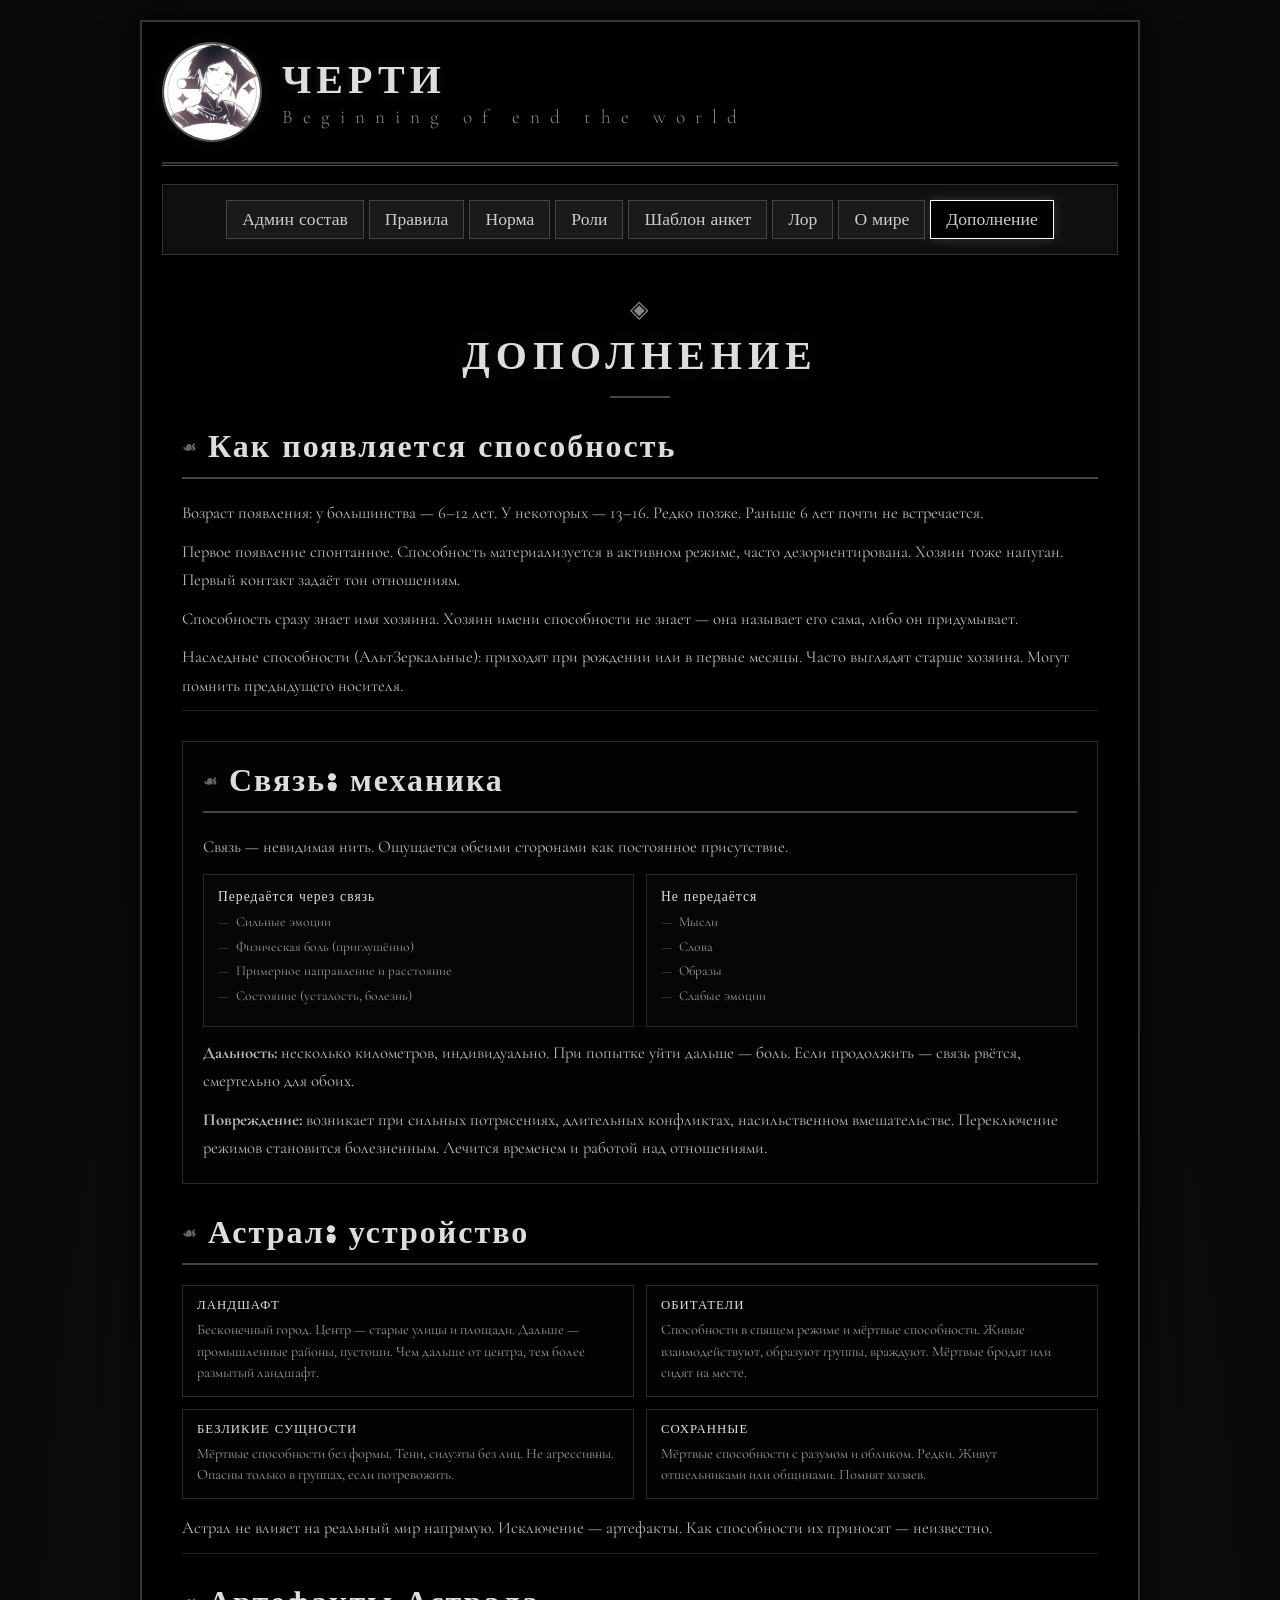
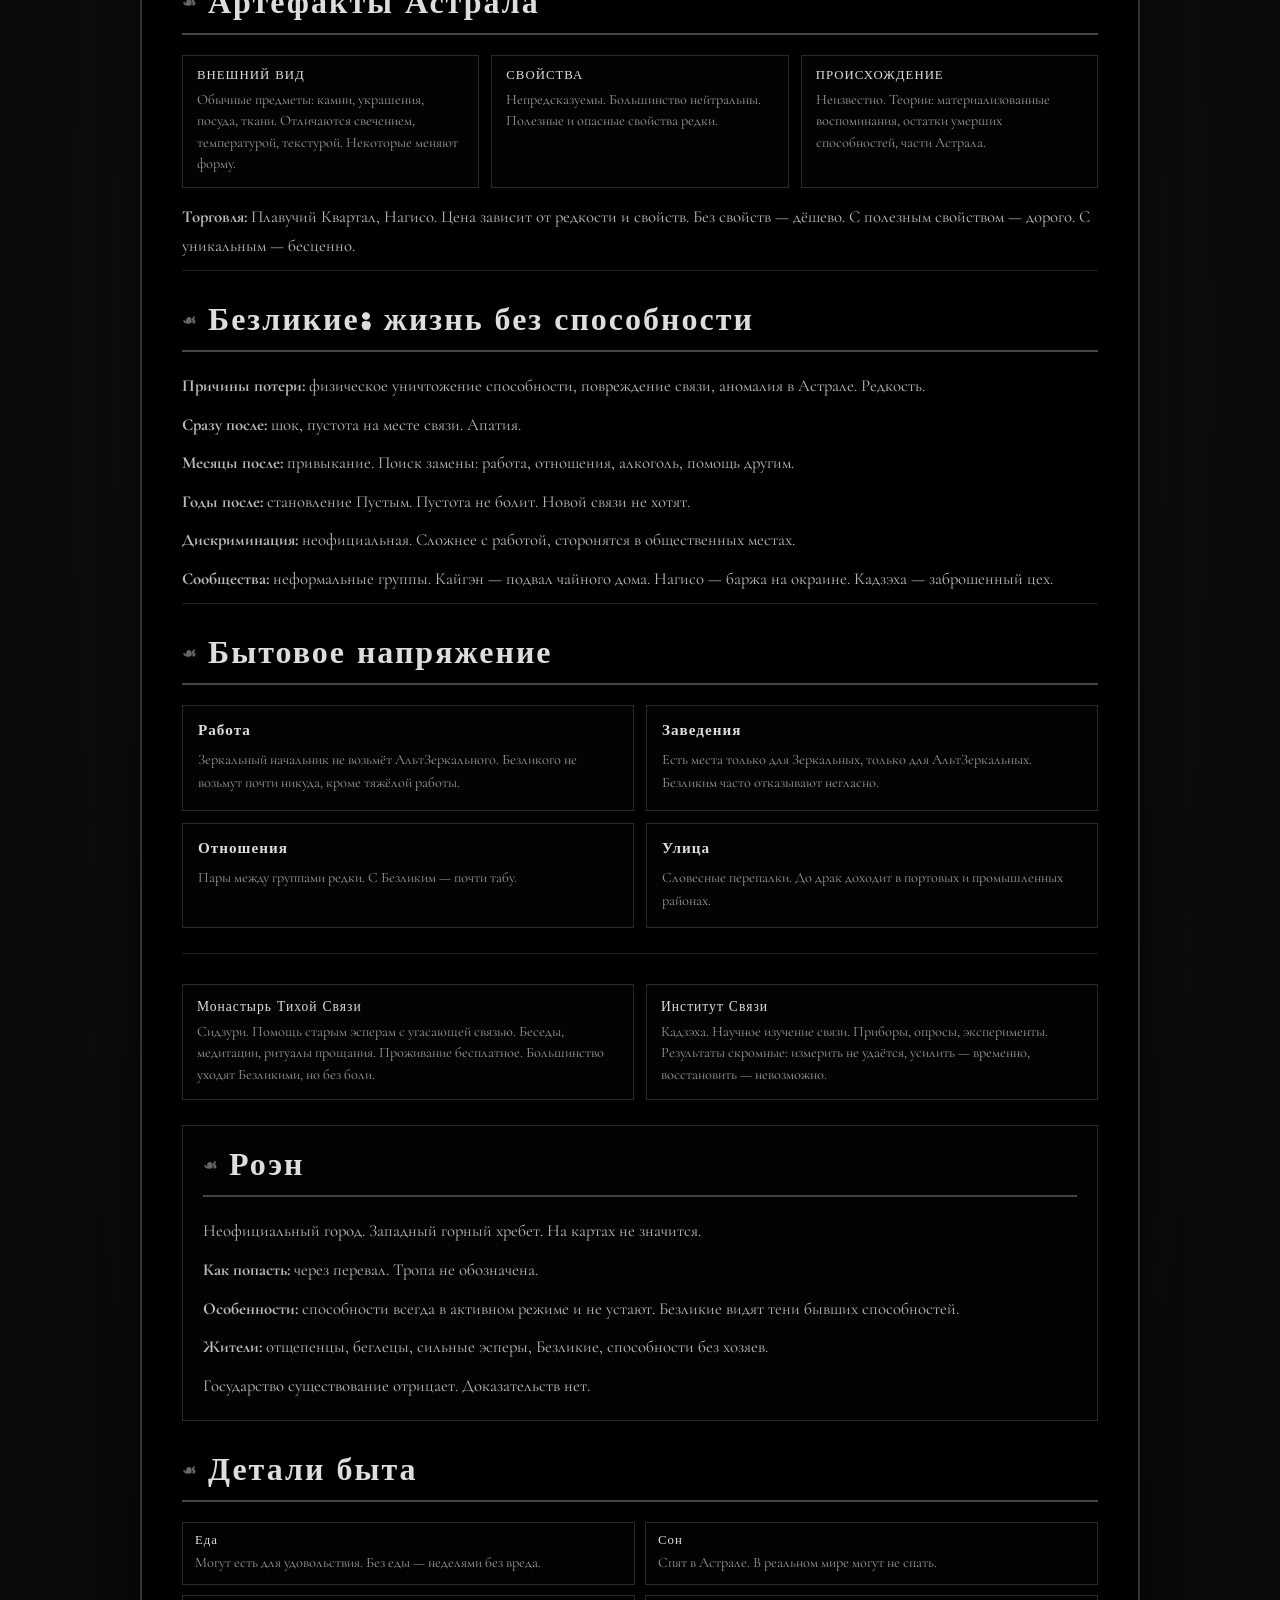
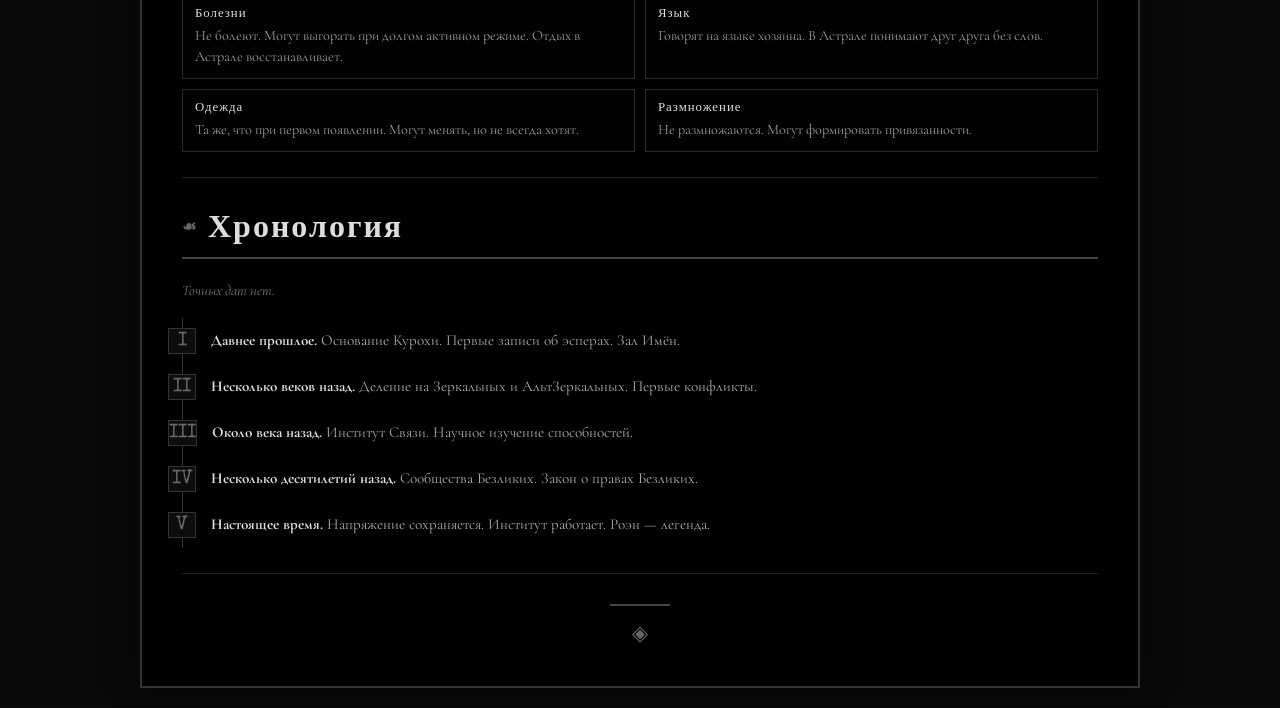
==== commit 267d31ff: "Add files via upload" ====
--- a/addition.html
+++ b/addition.html
@@ -36,7 +36,6 @@
     <div class="content-area">
         <div class="content-card">
             
-            <!-- Заголовок -->
             <div class="world-header">
                 <div class="world-symbol">◈</div>
                 <h1>Дополнение</h1>
@@ -44,306 +43,239 @@
             </div>
 
             <!-- Как появляется способность -->
-            <div class="world-section" id="appearance">
+            <div class="world-section">
                 <h2 class="world-section-title">
                     <span class="world-section-icon">☙</span> Как появляется способность
                 </h2>
-                <p>Способность появляется в разном возрасте. У большинства — в детстве, от шести до двенадцати лет. У некоторых — в подростковый период, тринадцать-шестнадцать. Редко — позже. Появление раньше шести лет почти не встречается.</p>
-                <p>Первое появление происходит спонтанно. Способность материализуется в активном режиме — часто напуганная, дезориентированная. Она только что появилась и не понимает, где находится. Хозяин тоже напуган. Первый контакт важен: он задаёт тон дальнейшим отношениям.</p>
-                <p>Способность сразу знает имя хозяина. Хозяин имени способности не знает — она называет его сама или он придумывает.</p>
-                <p>Наследные способности АльтЗеркальных появляются иначе. Они приходят к ребёнку в момент рождения или в первые месяцы жизни. Часто выглядят старше хозяина. Могут помнить предыдущего носителя, но не всегда говорят об этом сразу.</p>
+                <p>Возраст появления: у большинства — 6–12 лет. У некоторых — 13–16. Редко позже. Раньше 6 лет почти не встречается.</p>
+                <p>Первое появление спонтанное. Способность материализуется в активном режиме, часто дезориентирована. Хозяин тоже напуган. Первый контакт задаёт тон отношениям.</p>
+                <p>Способность сразу знает имя хозяина. Хозяин имени способности не знает — она называет его сама, либо он придумывает.</p>
+                <p>Наследные способности (АльтЗеркальные): приходят при рождении или в первые месяцы. Часто выглядят старше хозяина. Могут помнить предыдущего носителя.</p>
             </div>
 
             <!-- Связь: механика -->
-            <div class="world-section world-section--highlight" id="bond">
-                <h2 class="world-section-title">
-                    <span class="world-section-icon">☽</span> Связь: механика
-                </h2>
-                <p>Связь — невидимая нить между хозяином и способностью. Не имеет физического выражения. Ощущается обеими сторонами как постоянное присутствие друг друга.</p>
+            <div class="world-section world-section--highlight">
+                <h2 class="world-section-title">
+                    <span class="world-section-icon">☙</span> Связь: механика
+                </h2>
+                <p>Связь — невидимая нить. Ощущается обеими сторонами как постоянное присутствие.</p>
 
                 <div class="world-dual">
                     <div class="world-dual-card">
-                        <div class="world-dual-label">Что передаётся</div>
+                        <div class="world-dual-label">Передаётся через связь</div>
                         <ul class="world-list world-list--tight">
-                            <li>Сильные эмоции (страх, ярость, радость, боль)</li>
+                            <li>Сильные эмоции</li>
                             <li>Физическая боль (приглушённо)</li>
-                            <li>Местоположение (направление и расстояние)</li>
-                            <li>Состояние (усталость, бодрость, болезнь)</li>
+                            <li>Примерное направление и расстояние</li>
+                            <li>Состояние (усталость, болезнь)</li>
                         </ul>
                     </div>
                     <div class="world-dual-card">
-                        <div class="world-dual-label">Что не передаётся</div>
+                        <div class="world-dual-label">Не передаётся</div>
                         <ul class="world-list world-list--tight">
                             <li>Мысли</li>
                             <li>Слова</li>
-                            <li>Конкретные образы</li>
+                            <li>Образы</li>
                             <li>Слабые эмоции</li>
                         </ul>
                     </div>
                 </div>
 
-                <div class="world-subsection">
-                    <h3>Дальность связи</h3>
-                    <p>Способность не может уходить дальше нескольких километров от хозяина. Точное расстояние индивидуально. При попытке уйти дальше связь натягивается и причиняет боль обеим сторонам. Если продолжать — связь может порваться. Смертельно для обоих.</p>
-                </div>
-
-                <div class="world-subsection">
-                    <h3>Повреждение связи</h3>
-                    <p>Связь можно повредить, но нельзя разорвать добровольно. Повреждения возникают при сильных эмоциональных потрясениях, длительном конфликте между хозяином и способностью, насильственном вмешательстве. Повреждённая связь делает переключение между режимами болезненным и нестабильным. Лечится временем и работой над отношениями.</p>
-                </div>
+                <p><strong>Дальность:</strong> несколько километров, индивидуально. При попытке уйти дальше — боль. Если продолжить — связь рвётся, смертельно для обоих.</p>
+                <p><strong>Повреждение:</strong> возникает при сильных потрясениях, длительных конфликтах, насильственном вмешательстве. Переключение режимов становится болезненным. Лечится временем и работой над отношениями.</p>
             </div>
 
             <!-- Астрал: устройство -->
-            <div class="world-section" id="astral-details">
+            <div class="world-section">
                 <h2 class="world-section-title">
                     <span class="world-section-icon">☙</span> Астрал: устройство
                 </h2>
-                <p>Астрал не просто город. У него есть своя логика.</p>
 
                 <div class="world-info-grid">
                     <div class="world-info-card">
                         <div class="world-info-label">Ландшафт</div>
-                        <p>Бесконечен, но имеет узнаваемые зоны. Центральная часть похожа на старый город — узкие улицы, площади, фонтаны. Дальше идут наслоения: промышленные районы, парки, пустоши. Чем дальше от центра, тем более размытым и странным становится ландшафт.</p>
+                        <p>Бесконечный город. Центр — старые улицы и площади. Дальше — промышленные районы, пустоши. Чем дальше от центра, тем более размытый ландшафт.</p>
                     </div>
                     <div class="world-info-card">
                         <div class="world-info-label">Обитатели</div>
-                        <p>Способности в спящем режиме и мёртвые способности. Живые взаимодействуют друг с другом, образуют компании, иногда враждуют. Мёртвые либо бесцельно бродят, либо сидят на одном месте.</p>
+                        <p>Способности в спящем режиме и мёртвые способности. Живые взаимодействуют, образуют группы, враждуют. Мёртвые бродят или сидят на месте.</p>
                     </div>
                     <div class="world-info-card">
                         <div class="world-info-label">Безликие сущности</div>
-                        <p>Мёртвые способности, потерявшие форму. Выглядят как тени, размытые силуэты, фигуры без лиц. Не агрессивны, но могут пугать. Некоторые сохраняют обрывки сознания — бормочут, повторяют движения. Опасны только в группах, если потревожить.</p>
+                        <p>Мёртвые способности без формы. Тени, силуэты без лиц. Не агрессивны. Опасны только в группах, если потревожить.</p>
                     </div>
                     <div class="world-info-card">
                         <div class="world-info-label">Сохранные</div>
-                        <p>Мёртвые способности, сохранившие разум и облик. Редки. Живут в Астрале как отшельники или собираются в подобия общин. Помнят своих хозяев. Могут рассказывать о прошлом, но неохотно.</p>
-                    </div>
-                </div>
-
-                <p class="world-note">Астрал не влияет на реальный мир напрямую. Исключение — артефакты, которые способности иногда приносят. Как это работает, неизвестно. Сами способности объяснить не могут: «просто беру и выношу».</p>
-            </div>
-
-            <!-- Артефакты Астрала -->
-            <div class="world-section" id="artifacts">
+                        <p>Мёртвые способности с разумом и обликом. Редки. Живут отшельниками или общинами. Помнят хозяев.</p>
+                    </div>
+                </div>
+
+                <p>Астрал не влияет на реальный мир напрямую. Исключение — артефакты. Как способности их приносят — неизвестно.</p>
+            </div>
+
+            <!-- Артефакты -->
+            <div class="world-section">
                 <h2 class="world-section-title">
                     <span class="world-section-icon">☙</span> Артефакты Астрала
                 </h2>
 
                 <div class="world-info-grid world-info-grid--three">
                     <div class="world-info-card">
-                        <div class="world-info-label">Как выглядят</div>
-                        <p>Обычные предметы: камни, украшения, посуда, ткани, книги. От обычных вещей отличаются свечением, изменённой температурой, необычной текстурой. Некоторые меняют форму при прикосновении.</p>
+                        <div class="world-info-label">Внешний вид</div>
+                        <p>Обычные предметы: камни, украшения, посуда, ткани. Отличаются свечением, температурой, текстурой. Некоторые меняют форму.</p>
                     </div>
                     <div class="world-info-card">
                         <div class="world-info-label">Свойства</div>
-                        <p>Непредсказуемы. Один греет руки, другой вызывает спокойствие, третий продлевает активный режим способности. Полезные и опасные свойства редки. Большинство артефактов нейтральны.</p>
+                        <p>Непредсказуемы. Большинство нейтральны. Полезные и опасные свойства редки.</p>
                     </div>
                     <div class="world-info-card">
                         <div class="world-info-label">Происхождение</div>
-                        <p>Сами способности не знают, откуда в Астрале предметы. Теории: материализованные воспоминания, остатки умерших способностей, части самого Астрала.</p>
-                    </div>
-                </div>
-
-                <div class="world-subsection">
-                    <h3>Торговля</h3>
-                    <p>Сосредоточена в Плавучем Квартале Нагисо. Цена зависит от редкости и свойств. Артефакт без явных свойств стоит как хороший ужин. Артефакт с полезным свойством — как месячная зарплата. Артефакт с уникальным свойством — бесценен.</p>
-                </div>
-            </div>
-
-            <!-- Безликие: жизнь без способности -->
-            <div class="world-section" id="faceless-life">
+                        <p>Неизвестно. Теории: материализованные воспоминания, остатки умерших способностей, части Астрала.</p>
+                    </div>
+                </div>
+
+                <p><strong>Торговля:</strong> Плавучий Квартал, Нагисо. Цена зависит от редкости и свойств. Без свойств — дёшево. С полезным свойством — дорого. С уникальным — бесценно.</p>
+            </div>
+
+            <!-- Безликие: жизнь -->
+            <div class="world-section">
                 <h2 class="world-section-title">
                     <span class="world-section-icon">☙</span> Безликие: жизнь без способности
                 </h2>
 
-                <div class="world-timeline">
-                    <div class="world-timeline-item">
-                        <div class="world-timeline-marker">1</div>
-                        <div class="world-timeline-content">
-                            <strong>Как становятся Безликими.</strong> Способность умирает по разным причинам: физическое уничтожение, повреждение связи, аномалия в Астрале. Смерть способности — редкость, но случается. Хозяин чувствует момент разрыва как резкую боль и пустоту.
-                        </div>
-                    </div>
-                    <div class="world-timeline-item">
-                        <div class="world-timeline-marker">2</div>
-                        <div class="world-timeline-content">
-                            <strong>Сразу после потери.</strong> Первые дни — шок. Хозяин не верит, зовёт способность, ждёт ответа. Связи нет. Пустота на месте, где всегда было присутствие. Многие впадают в апатию, не едят, не спят.
-                        </div>
-                    </div>
-                    <div class="world-timeline-item">
-                        <div class="world-timeline-marker">3</div>
-                        <div class="world-timeline-content">
-                            <strong>Месяцы после потери.</strong> Привыкание. Пустота становится фоном. Сломленные ищут, чем заполнить отсутствие: работа, отношения, алкоголь, помощь другим Безликим.
-                        </div>
-                    </div>
-                    <div class="world-timeline-item">
-                        <div class="world-timeline-marker">4</div>
-                        <div class="world-timeline-content">
-                            <strong>Годы после потери.</strong> Становление Пустым. Пустота больше не болит. Бывшая связь вспоминается как старая рана — затянулась, но шрам остался. Пустые не хотят новой связи, даже если бы это было возможно.
-                        </div>
-                    </div>
-                </div>
-
-                <div class="world-subsection">
-                    <h3>Отношение общества</h3>
-                    <p>Неофициальная дискриминация. Безликим сложнее устроиться на работу, особенно связанную с эсперами. Их сторонятся в общественных местах. Причина: напоминание о том, что связь можно потерять. Никто не хочет думать об этом.</p>
-                </div>
-
-                <div class="world-subsection">
-                    <h3>Сообщества Безликих</h3>
-                    <p>В крупных городах есть неформальные группы поддержки. В Кайгэне — клуб в подвале чайного дома. В Нагисо — баржа на окраине Плавучего Квартала. В Кадзэхе — заброшенный цех. Безликие собираются, делятся опытом, помогают новым.</p>
-                </div>
-            </div>
-
-            <!-- Напряжение между группами -->
-            <div class="world-section" id="tension">
-                <h2 class="world-section-title">
-                    <span class="world-section-icon">☙</span> Напряжение между группами: бытовые примеры
+                <p><strong>Причины потери:</strong> физическое уничтожение способности, повреждение связи, аномалия в Астрале. Редкость.</p>
+                <p><strong>Сразу после:</strong> шок, пустота на месте связи. Апатия.</p>
+                <p><strong>Месяцы после:</strong> привыкание. Поиск замены: работа, отношения, алкоголь, помощь другим.</p>
+                <p><strong>Годы после:</strong> становление Пустым. Пустота не болит. Новой связи не хотят.</p>
+                <p><strong>Дискриминация:</strong> неофициальная. Сложнее с работой, сторонятся в общественных местах.</p>
+                <p><strong>Сообщества:</strong> неформальные группы. Кайгэн — подвал чайного дома. Нагисо — баржа на окраине. Кадзэха — заброшенный цех.</p>
+            </div>
+
+            <!-- Бытовое напряжение -->
+            <div class="world-section">
+                <h2 class="world-section-title">
+                    <span class="world-section-icon">☙</span> Бытовое напряжение
                 </h2>
 
                 <div class="world-tension-grid">
                     <div class="world-tension-card">
-                        <div class="world-tension-icon">⚒</div>
                         <h3>Работа</h3>
-                        <p>Зеркальный начальник может не взять АльтЗеркального на работу, даже если тот подходит. Формальная причина найдётся. АльтЗеркальный коллектив может не принять Зеркального — будут шутить за спиной. Безликого не возьмут почти никуда, кроме тяжёлой работы.</p>
-                    </div>
-                    <div class="world-tension-card">
-                        <div class="world-tension-icon">☕</div>
+                        <p>Зеркальный начальник не возьмёт АльтЗеркального. Безликого не возьмут почти никуда, кроме тяжёлой работы.</p>
+                    </div>
+                    <div class="world-tension-card">
                         <h3>Заведения</h3>
-                        <p>Есть чайные и рестораны, куда пускают только Зеркальных. Есть места для АльтЗеркальных. Есть смешанные. Безликим вход часто закрыт негласно — «мест нет», «закрыто на спецобслуживание».</p>
-                    </div>
-                    <div class="world-tension-card">
-                        <div class="world-tension-icon">❦</div>
+                        <p>Есть места только для Зеркальных, только для АльтЗеркальных. Безликим часто отказывают негласно.</p>
+                    </div>
+                    <div class="world-tension-card">
                         <h3>Отношения</h3>
-                        <p>Пары между разными группами редки. Зеркальный с АльтЗеркальным — вызов для обоих кругов общения. С Безликим — почти табу. Способности в таких парах часто сближаются быстрее хозяев или наоборот — враждуют сильнее.</p>
-                    </div>
-                    <div class="world-tension-card">
-                        <div class="world-tension-icon">☙</div>
+                        <p>Пары между группами редки. С Безликим — почти табу.</p>
+                    </div>
+                    <div class="world-tension-card">
                         <h3>Улица</h3>
-                        <p>Прямые столкновения редки, но словесные перепалки случаются. Брошенное слово, косой взгляд, неответ на приветствие. До драк доходит в районах попроще — портовых, промышленных. В центре Кайгэна такого меньше.</p>
-                    </div>
-                </div>
-            </div>
-
-            <!-- Монастырь Тихой Связи и Институт Связи -->
+                        <p>Словесные перепалки. До драк доходит в портовых и промышленных районах.</p>
+                    </div>
+                </div>
+            </div>
+
+            <!-- Монастырь и Институт -->
             <div class="world-dual">
                 <div class="world-dual-card">
                     <div class="world-dual-label">Монастырь Тихой Связи</div>
-                    <p class="world-note">Сидзури</p>
-                    <p>Открыт для всех эсперов, независимо от группы. Помогает старым эсперам, чья связь угасает от возраста. Способности тоже стареют и со временем не могут держаться в реальном мире.</p>
-                    <p>Эспер живёт в монастыре от нескольких недель до нескольких месяцев. Монахи проводят беседы, медитации, ритуалы прощания. Никакой магии — только психологическая помощь.</p>
-                    <p>Большинство эсперов уходят из монастыря Безликими, но умиротворёнными. Способность уходит в Астрал навсегда. Связь обрывается мягко, без боли.</p>
-                    <p class="world-note">Монастырь существует на пожертвования и государственные дотации. Проживание бесплатное.</p>
+                    <p>Сидзури. Помощь старым эсперам с угасающей связью. Беседы, медитации, ритуалы прощания. Проживание бесплатное. Большинство уходят Безликими, но без боли.</p>
                 </div>
                 <div class="world-dual-card">
                     <div class="world-dual-label">Институт Связи</div>
-                    <p class="world-note">Кадзэха</p>
-                    <p>Государственное научное учреждение. Изучает природу связи между хозяином и способностью: как она работает, можно ли её измерить, усилить, восстановить.</p>
-                    <p>Методы: приборы для измерения связи, опросы эсперов, эксперименты с добровольцами. Работают учёные, инженеры, врачи. Много эсперов среди сотрудников.</p>
-                    <p>Результаты скромные. Связь измерить не удаётся. Усилить — только временно и с побочными эффектами. Восстановить утерянную связь — невозможно.</p>
-                    <p class="world-note">Репутация неоднозначная. Одни считают исследования полезными, другие — вмешательством в природу, третьи — пустой тратой денег.</p>
+                    <p>Кадзэха. Научное изучение связи. Приборы, опросы, эксперименты. Результаты скромные: измерить не удаётся, усилить — временно, восстановить — невозможно.</p>
                 </div>
             </div>
 
             <!-- Роэн -->
-            <div class="world-section world-section--mystery" id="roen">
-                <h2 class="world-section-title">
-                    <span class="world-section-icon">☽</span> Роэн: что известно
-                </h2>
-                <p>Официально города не существует. Неофициально — слухи ходят по всей Курохе.</p>
-                
-                <div class="world-info-grid world-info-grid--three">
-                    <div class="world-info-card">
-                        <div class="world-info-label">Как попасть</div>
-                        <p>Западный горный хребет. Нужно идти через перевал. Тропа не обозначена. Говорят, она сама ведёт тех, кому нужно. Остальные плутают и возвращаются ни с чем.</p>
-                    </div>
-                    <div class="world-info-card">
-                        <div class="world-info-label">Что внутри</div>
-                        <p>Способности всегда в активном режиме и не устают. Хозяева и способности живут на равных. Безликие могут видеть тени своих бывших способностей. Город выглядит как старый квартал, но планировка меняется.</p>
-                    </div>
-                    <div class="world-info-card">
-                        <div class="world-info-label">Кто там живёт</div>
-                        <p>Отщепенцы, беглецы, слишком сильные эсперы, которым нет места в обществе. Безликие, не желающие мириться с обычной жизнью. Способности, потерявшие хозяев, но сохранившие разум.</p>
-                    </div>
-                </div>
-
-                <p class="world-note">Государство отрицает существование Роэна. Но некоторые клянутся, что были там. Доказательств нет.</p>
-            </div>
-
-            <!-- Мелкие детали быта -->
-            <div class="world-section" id="everyday">
-                <h2 class="world-section-title">
-                    <span class="world-section-icon">☙</span> Мелкие детали быта
+            <div class="world-section world-section--mystery">
+                <h2 class="world-section-title">
+                    <span class="world-section-icon">☙</span> Роэн
+                </h2>
+                <p>Неофициальный город. Западный горный хребет. На картах не значится.</p>
+                <p><strong>Как попасть:</strong> через перевал. Тропа не обозначена.</p>
+                <p><strong>Особенности:</strong> способности всегда в активном режиме и не устают. Безликие видят тени бывших способностей.</p>
+                <p><strong>Жители:</strong> отщепенцы, беглецы, сильные эсперы, Безликие, способности без хозяев.</p>
+                <p>Государство существование отрицает. Доказательств нет.</p>
+            </div>
+
+            <!-- Детали быта -->
+            <div class="world-section">
+                <h2 class="world-section-title">
+                    <span class="world-section-icon">☙</span> Детали быта
                 </h2>
 
                 <div class="world-details-grid">
                     <div class="world-detail-item">
-                        <span class="world-detail-q">Едят ли способности?</span>
-                        <span class="world-detail-a">Да, но им не обязательно. Могут есть и пить для удовольствия, могут не есть неделями без вреда.</span>
-                    </div>
-                    <div class="world-detail-item">
-                        <span class="world-detail-q">Спят ли способности?</span>
-                        <span class="world-detail-a">Да, в Астрале. В реальном мире могут не спать, но предпочитают отдыхать вместе с хозяином.</span>
-                    </div>
-                    <div class="world-detail-item">
-                        <span class="world-detail-q">Болеют ли способности?</span>
-                        <span class="world-detail-a">Нет, в человеческом понимании. Но могут «выгорать» — терять силы при долгом нахождении в активном режиме. Отдых в Астрале восстанавливает.</span>
-                    </div>
-                    <div class="world-detail-item">
-                        <span class="world-detail-q">Язык способностей?</span>
-                        <span class="world-detail-a">Говорят на том же языке, что и хозяин. В Астрале способности понимают друг друга без слов.</span>
-                    </div>
-                    <div class="world-detail-item">
-                        <span class="world-detail-q">Одежда способностей?</span>
-                        <span class="world-detail-a">Появляются в той одежде, которую «помнят» из первого появления. Менять могут, но не всегда хотят.</span>
-                    </div>
-                    <div class="world-detail-item">
-                        <span class="world-detail-q">Размножение способностей?</span>
-                        <span class="world-detail-a">Не размножаются и не создают семьи в человеческом смысле. Но могут формировать глубокие привязанности друг к другу.</span>
+                        <span class="world-detail-q">Еда</span>
+                        <span class="world-detail-a">Могут есть для удовольствия. Без еды — неделями без вреда.</span>
+                    </div>
+                    <div class="world-detail-item">
+                        <span class="world-detail-q">Сон</span>
+                        <span class="world-detail-a">Спят в Астрале. В реальном мире могут не спать.</span>
+                    </div>
+                    <div class="world-detail-item">
+                        <span class="world-detail-q">Болезни</span>
+                        <span class="world-detail-a">Не болеют. Могут выгорать при долгом активном режиме. Отдых в Астрале восстанавливает.</span>
+                    </div>
+                    <div class="world-detail-item">
+                        <span class="world-detail-q">Язык</span>
+                        <span class="world-detail-a">Говорят на языке хозяина. В Астрале понимают друг друга без слов.</span>
+                    </div>
+                    <div class="world-detail-item">
+                        <span class="world-detail-q">Одежда</span>
+                        <span class="world-detail-a">Та же, что при первом появлении. Могут менять, но не всегда хотят.</span>
+                    </div>
+                    <div class="world-detail-item">
+                        <span class="world-detail-q">Размножение</span>
+                        <span class="world-detail-a">Не размножаются. Могут формировать привязанности.</span>
                     </div>
                 </div>
             </div>
 
             <!-- Хронология -->
-            <div class="world-section" id="timeline">
-                <h2 class="world-section-title">
-                    <span class="world-section-icon">☙</span> Хронология страны
-                </h2>
-                <p class="world-note">Точных дат нет, только примерный порядок событий.</p>
+            <div class="world-section">
+                <h2 class="world-section-title">
+                    <span class="world-section-icon">☙</span> Хронология
+                </h2>
+                <p style="color: #777; font-size: 0.9rem; font-style: italic;">Точных дат нет.</p>
 
                 <div class="world-timeline">
                     <div class="world-timeline-item">
                         <div class="world-timeline-marker world-timeline-marker--dark">I</div>
                         <div class="world-timeline-content">
-                            <strong>Давнее прошлое.</strong> Основание Курохи. Первые записи об эсперах. Создание Зала Имён.
+                            <strong>Давнее прошлое.</strong> Основание Курохи. Первые записи об эсперах. Зал Имён.
                         </div>
                     </div>
                     <div class="world-timeline-item">
                         <div class="world-timeline-marker world-timeline-marker--dark">II</div>
                         <div class="world-timeline-content">
-                            <strong>Несколько веков назад.</strong> Формирование деления на Зеркальных и АльтЗеркальных. Первые конфликты.
+                            <strong>Несколько веков назад.</strong> Деление на Зеркальных и АльтЗеркальных. Первые конфликты.
                         </div>
                     </div>
                     <div class="world-timeline-item">
                         <div class="world-timeline-marker world-timeline-marker--dark">III</div>
                         <div class="world-timeline-content">
-                            <strong>Около века назад.</strong> Основание Института Связи. Начало научного изучения способностей.
+                            <strong>Около века назад.</strong> Институт Связи. Научное изучение способностей.
                         </div>
                     </div>
                     <div class="world-timeline-item">
                         <div class="world-timeline-marker world-timeline-marker--dark">IV</div>
                         <div class="world-timeline-content">
-                            <strong>Несколько десятилетий назад.</strong> Появление первых сообществ Безликих. Принятие закона о правах Безликих.
+                            <strong>Несколько десятилетий назад.</strong> Сообщества Безликих. Закон о правах Безликих.
                         </div>
                     </div>
                     <div class="world-timeline-item">
                         <div class="world-timeline-marker world-timeline-marker--dark">V</div>
                         <div class="world-timeline-content">
-                            <strong>Настоящее время.</strong> Напряжение между группами сохраняется. Институт Связи продолжает работу. Роэн остаётся легендой.
-                        </div>
-                    </div>
-                </div>
-            </div>
-
-            <!-- Футер -->
+                            <strong>Настоящее время.</strong> Напряжение сохраняется. Институт работает. Роэн — легенда.
+                        </div>
+                    </div>
+                </div>
+            </div>
+
             <div class="world-footer">
                 <div class="world-divider"></div>
                 <div class="world-symbol">◈</div>
